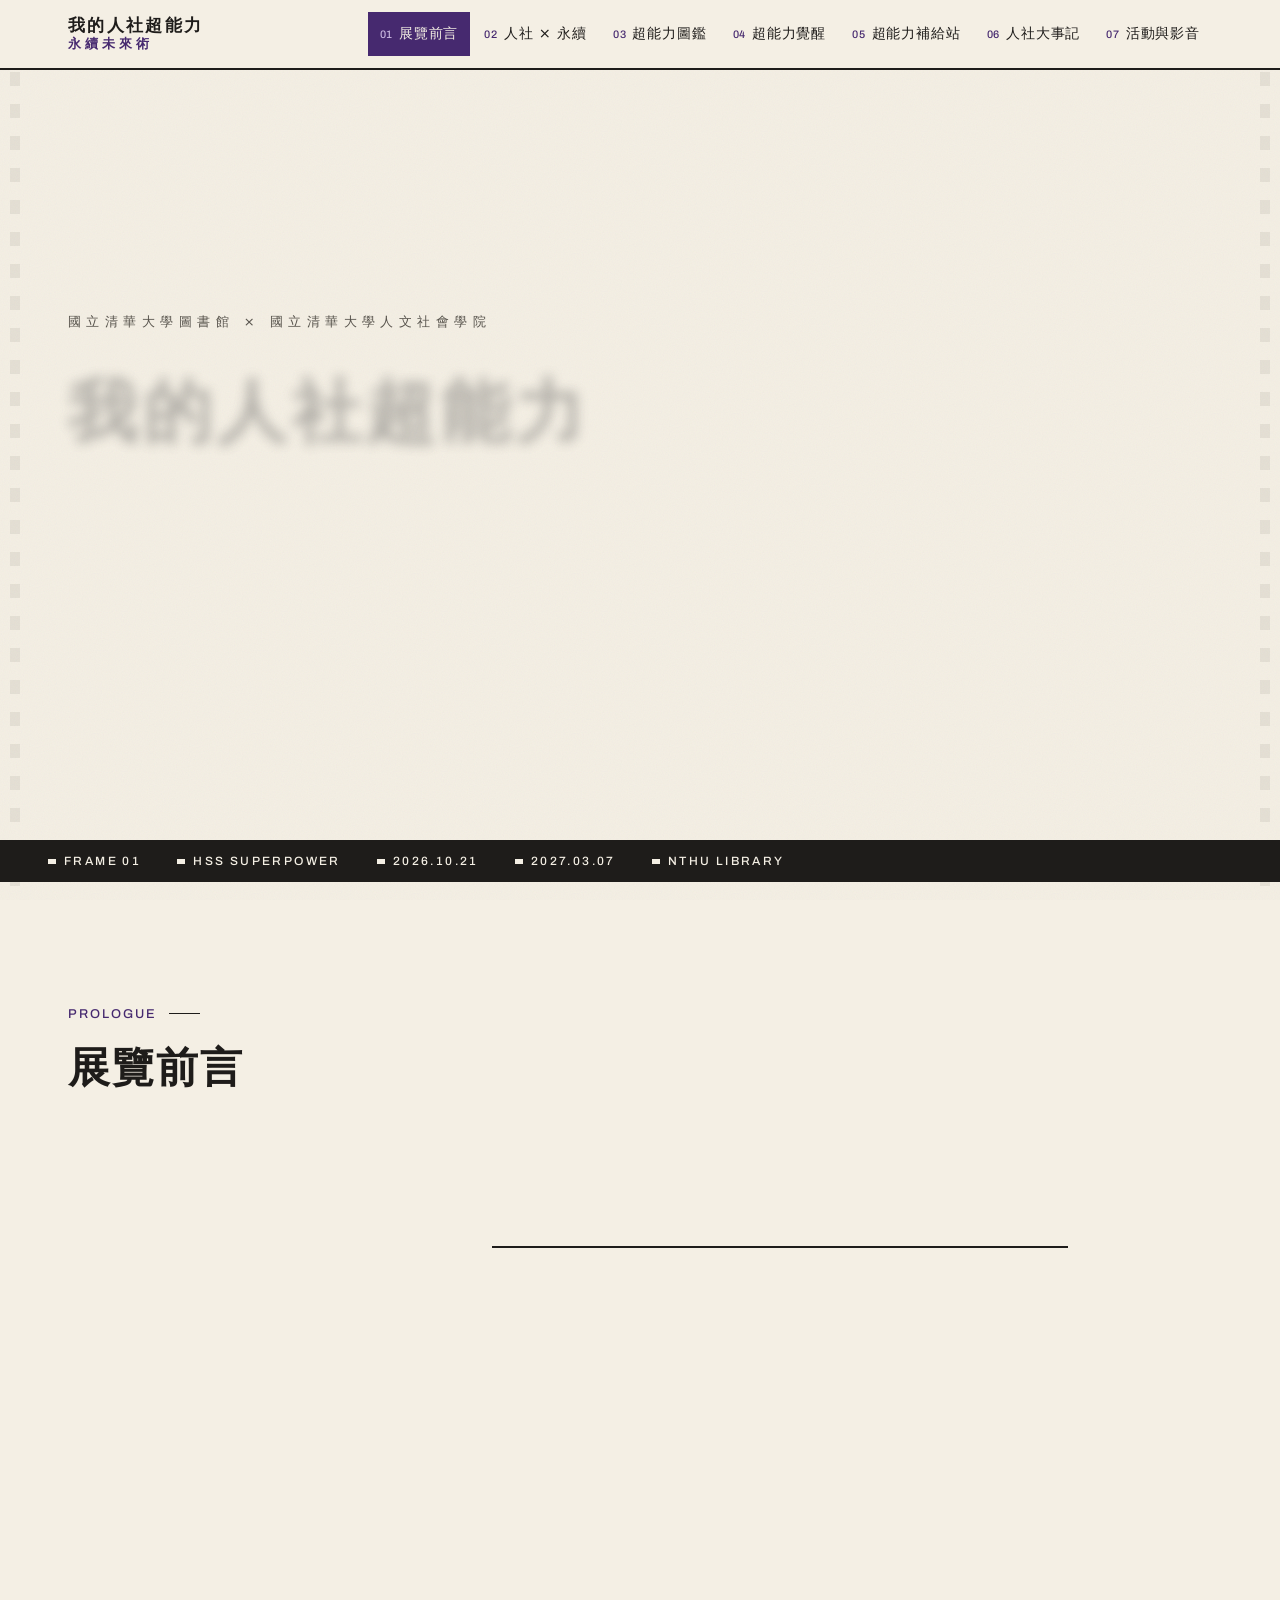
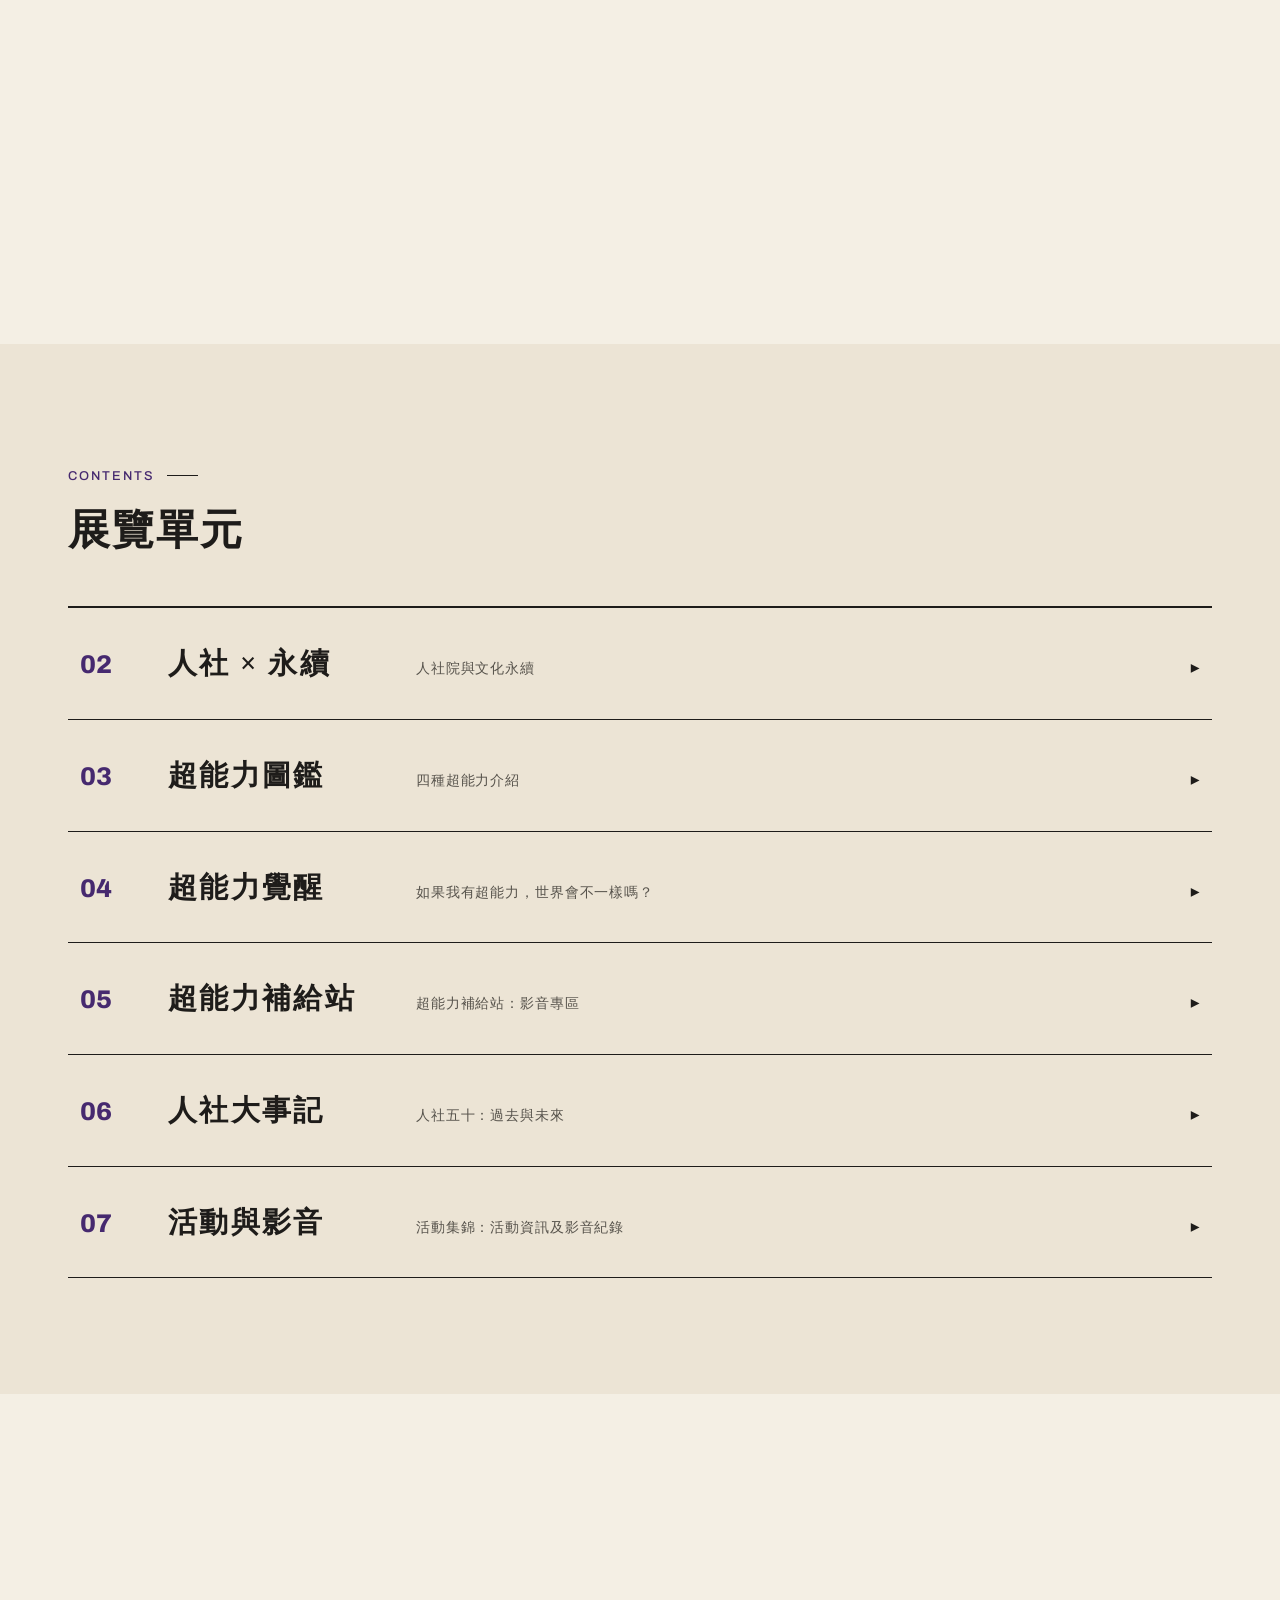
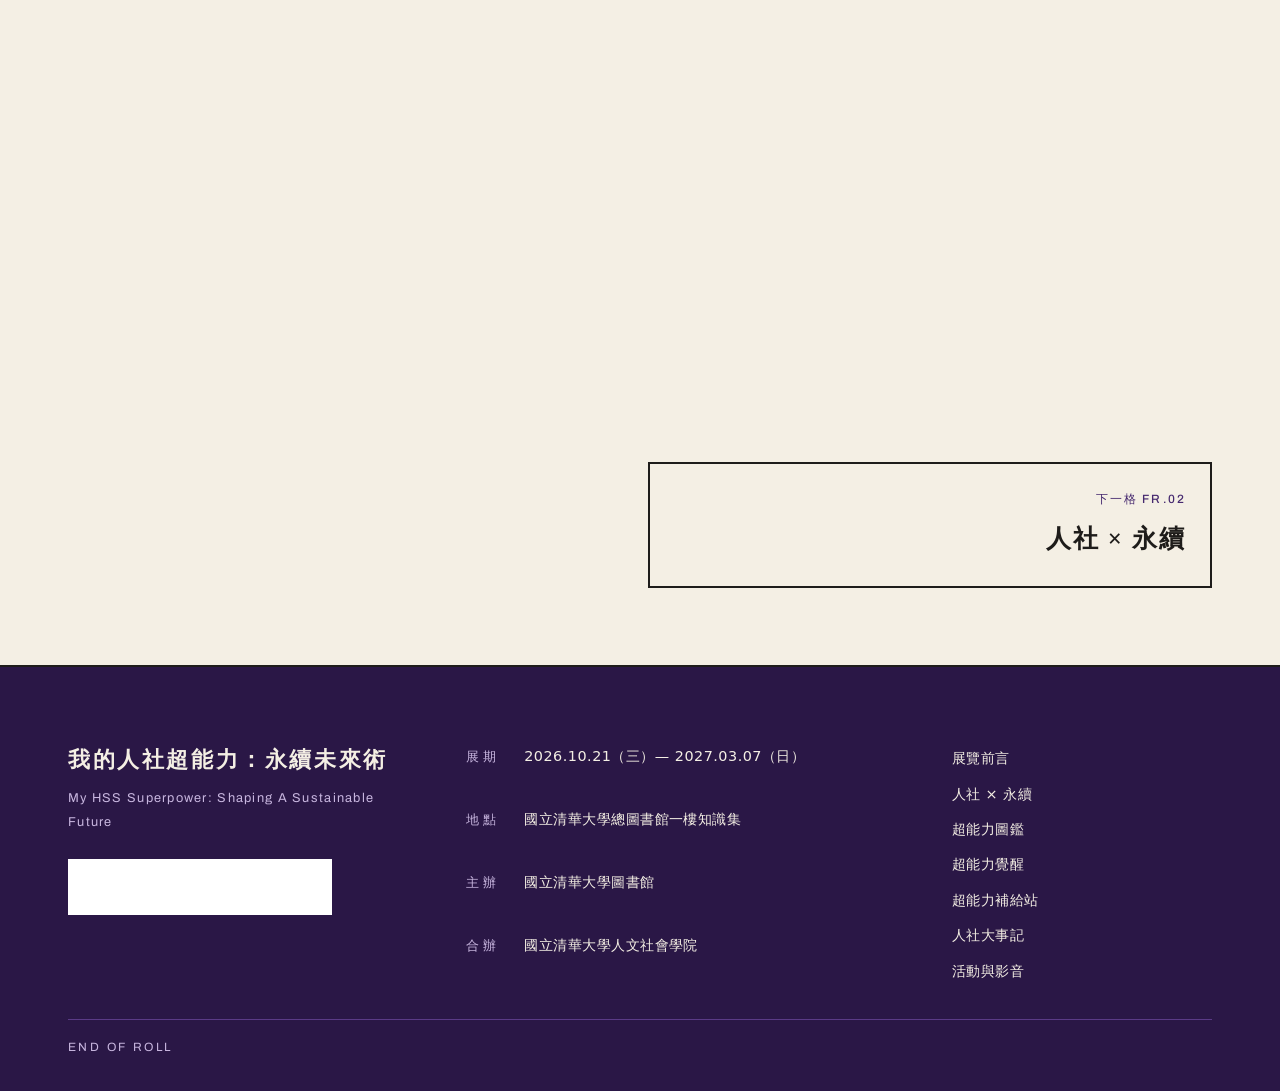
==== index.html @ 458e94dc "preview build" ====
<!DOCTYPE html>
<html lang="zh-Hant">
<head>
<meta charset="UTF-8">
<meta name="viewport" content="width=device-width, initial-scale=1">
<title>我的人社超能力：永續未來術</title>
<meta name="description" content="提到「文化永續」，你腦中浮現的是古蹟修復，或是博物館裡的陳列品？對人文社會學院而言，文化絕非靜態的遺產或被定格的過去，而是一場在理解、反思與行動中持續生成的實踐冒險。這場特展將帶領您看見：人社院如何透過「四大能力」的修煉…">
<meta name="theme-color" content="#f4efe4">
<meta property="og:type" content="website">
<meta property="og:locale" content="zh_TW">
<meta property="og:title" content="我的人社超能力：永續未來術">
<meta property="og:description" content="提到「文化永續」，你腦中浮現的是古蹟修復，或是博物館裡的陳列品？對人文社會學院而言，文化絕非靜態的遺產或被定格的過去，而是一場在理解、反思與行動中持續生成的實踐冒險。這場特展將帶領您看見：人社院如何透過「四大能力」的修煉…">
<meta http-equiv="Content-Security-Policy" content="default-src 'self'; script-src 'self'; style-src 'self' https://fonts.googleapis.com; font-src 'self' https://fonts.gstatic.com; img-src 'self' data:; frame-src https://www.youtube-nocookie.com https://drive.google.com; connect-src 'self'; object-src 'none'; base-uri 'self'; form-action 'none'">
<meta name="referrer" content="strict-origin-when-cross-origin">
<meta name="robots" content="noindex, nofollow">
<link rel="preconnect" href="https://fonts.googleapis.com">
<link rel="preconnect" href="https://fonts.gstatic.com" crossorigin>
<link rel="preload" href="assets/fonts/archivo-latin.woff2" as="font" type="font/woff2" crossorigin>
<script src="assets/js/boot.js"></script>
<link rel="stylesheet" href="https://fonts.googleapis.com/css2?family=Noto+Serif+TC:wght@700;900&display=block">
<link rel="stylesheet" href="assets/css/site.css">
<link rel="icon" href="assets/favicon.svg" type="image/svg+xml">
<script src="assets/js/gsap.min.js" defer></script>
<script src="assets/js/ScrollTrigger.min.js" defer></script>
<script src="assets/js/site.js" defer></script>
</head>
<body class="page-home">
<a class="skip" href="#main">跳到主要內容</a>
<div class="bg-film" aria-hidden="true"><div class="bg-sprocket"></div><div class="bg-grain"></div></div>
<header class="site-header" data-header>
  <div class="nav-inner">
    <a class="brand" href="index.html" aria-label="我的人社超能力：永續未來術 首頁">
      <strong>我的人社超能力</strong><span>永續未來術</span>
    </a>
    <button class="menu-btn" type="button" aria-expanded="false" aria-controls="main-nav" data-menu-btn>
      <span class="menu-btn-label">選單</span><span class="menu-btn-bars" aria-hidden="true"><i></i><i></i><i></i></span>
    </button>
    <nav class="main-nav" id="main-nav" aria-label="主選單" data-menu>
      <ul><li><a href="index.html" aria-current="page"><em>01</em>展覽前言</a></li><li><a href="sustainability.html"><em>02</em>人社 × 永續</a></li><li><a href="superpowers.html"><em>03</em>超能力圖鑑</a></li><li><a href="awakening.html"><em>04</em>超能力覺醒</a></li><li><a href="supply.html"><em>05</em>超能力補給站</a></li><li><a href="timeline.html"><em>06</em>人社大事記</a></li><li><a href="events.html"><em>07</em>活動與影音</a></li></ul>
    </nav>
  </div>
  <div class="read-progress" aria-hidden="true"><span data-progress></span></div>
</header>
<main id="main">
<section class="hero" data-hero>
  <div class="wrap hero-grid">
    <div class="hero-text">
      <p class="hero-kicker">國立清華大學圖書館 × 國立清華大學人文社會學院</p>
      <h1 class="hero-title"><span class="hero-line" data-hero-line>我的人社超能力</span><span class="hero-line accent" data-hero-line>永續未來術</span></h1>
      <p class="hero-en" lang="en">My HSS Superpower: Shaping A Sustainable Future</p>
      <dl class="hero-meta">
        <div><dt>展期</dt><dd class="hero-date">2026.10.21（三）— 2027.03.07（日）</dd></div>
        <div><dt>地點</dt><dd>國立清華大學總圖書館一樓知識集</dd></div>
      </dl>
    </div>
    <ol class="hero-frames" aria-label="四種超能力">
      <li class="hero-frame" data-hero-frame><span class="hf-glyph" aria-hidden="true">眼</span><span class="hf-name">透視眼</span><span class="hf-no" aria-hidden="true">FR.01</span></li><li class="hero-frame" data-hero-frame><span class="hf-glyph" aria-hidden="true">耳</span><span class="hf-name">共鳴耳</span><span class="hf-no" aria-hidden="true">FR.02</span></li><li class="hero-frame" data-hero-frame><span class="hf-glyph" aria-hidden="true">筆</span><span class="hf-name">敘事筆</span><span class="hf-no" aria-hidden="true">FR.03</span></li><li class="hero-frame" data-hero-frame><span class="hf-glyph" aria-hidden="true">手</span><span class="hf-name">改變手</span><span class="hf-no" aria-hidden="true">FR.04</span></li>
    </ol>
  </div>
  <div class="film-edge" aria-hidden="true"><span>FRAME 01</span><span>HSS SUPERPOWER</span><span>2026.10.21</span><span>2027.03.07</span><span>NTHU LIBRARY</span></div>
</section>

<section class="section intro" aria-labelledby="intro-h">
  <div class="wrap intro-grid">
    <div class="intro-side"><p class="kicker">PROLOGUE</p><h2 class="sec-h2" id="intro-h">展覽前言</h2></div>
    <div class="intro-body prose">
      <p class="lead-para" data-reveal>提到「文化永續」，你腦中浮現的是古蹟修復，或是博物館裡的陳列品？對人文社會學院而言，文化絕非靜態的遺產或被定格的過去，而是一場在理解、反思與行動中持續生成的實踐冒險。這場特展將帶領您看見：人社院如何透過「四大能力」的修煉，將倫理意涵與知性創造力，轉化為溫暖而具體的社會價值。</p>
      <ul class="powers"><li class="power" data-reveal><span class="power-glyph" aria-hidden="true">眼</span><h3>透視眼</h3><p>在知性辨析中，發掘那些被忽略、遺忘的文化光影。</p></li><li class="power" data-reveal><span class="power-glyph" aria-hidden="true">耳</span><h3>共鳴耳</h3><p>放下知識傲慢，在差異中建立真誠的倫理連結。</p></li><li class="power" data-reveal><span class="power-glyph" aria-hidden="true">筆</span><h3>敘事筆</h3><p>在共感敘事中，讓文化在文本裡活出真實的生命。</p></li><li class="power" data-reveal><span class="power-glyph" aria-hidden="true">手</span><h3>改變手</h3><p>主動回應議題，成為推動當代社會進步的實踐力量。</p></li></ul>
      <p data-reveal>從大學部的跨界探索到研究所的深耕細作，人社院各個系所交織成一張充滿生命力的網絡，培養出具備知性反思與公共責任的文化工作者，在講究理解與實踐的交會中，為世界注入倫理感與創新能量，也構築一套面對未來世界的價值方案。</p><p data-reveal>我們誠摯邀請你走進展場，見證文化如何在每一天的實踐中，綻放出最動人的永續生機。</p>
    </div>
  </div>
</section>
<section class="section toc section-warm" aria-labelledby="toc-h">
  <div class="wrap">
    <p class="kicker">CONTENTS</p><h2 class="sec-h2" id="toc-h">展覽單元</h2>
    <ol class="toc-list"><li><a href="sustainability.html" class="toc-row"><span class="toc-no">02</span><span class="toc-name">人社 × 永續</span><span class="toc-unit">人社院與文化永續</span><span class="toc-arrow" aria-hidden="true">&#9656;</span></a></li><li><a href="superpowers.html" class="toc-row"><span class="toc-no">03</span><span class="toc-name">超能力圖鑑</span><span class="toc-unit">四種超能力介紹</span><span class="toc-arrow" aria-hidden="true">&#9656;</span></a></li><li><a href="awakening.html" class="toc-row"><span class="toc-no">04</span><span class="toc-name">超能力覺醒</span><span class="toc-unit">如果我有超能力，世界會不一樣嗎？</span><span class="toc-arrow" aria-hidden="true">&#9656;</span></a></li><li><a href="supply.html" class="toc-row"><span class="toc-no">05</span><span class="toc-name">超能力補給站</span><span class="toc-unit">超能力補給站：影音專區</span><span class="toc-arrow" aria-hidden="true">&#9656;</span></a></li><li><a href="timeline.html" class="toc-row"><span class="toc-no">06</span><span class="toc-name">人社大事記</span><span class="toc-unit">人社五十：過去與未來</span><span class="toc-arrow" aria-hidden="true">&#9656;</span></a></li><li><a href="events.html" class="toc-row"><span class="toc-no">07</span><span class="toc-name">活動與影音</span><span class="toc-unit">活動集錦：活動資訊及影音紀錄</span><span class="toc-arrow" aria-hidden="true">&#9656;</span></a></li></ol>
  </div>
</section>
<section class="section visit" aria-labelledby="visit-h">
  <div class="wrap">
    <div class="ticket" data-reveal>
      <div class="ticket-main">
        <p class="ticket-kicker">ADMISSION</p>
        <h2 class="ticket-title" id="visit-h">展覽資訊</h2>
        <table>
          <tr><th scope="row">展期</th><td>2026.10.21（三）— 2027.03.07（日）</td></tr>
          <tr><th scope="row">地點</th><td>國立清華大學總圖書館一樓知識集</td></tr>
          <tr><th scope="row">主辦</th><td>國立清華大學圖書館</td></tr>
          <tr><th scope="row">合辦</th><td>國立清華大學人文社會學院</td></tr>
        </table>
      </div>
      <div class="ticket-stub" aria-hidden="true"><span>永續未來術</span><span class="stub-no">ADMIT ONE</span></div>
    </div>
  </div>
</section>
</main>
<nav class="pager wrap" aria-label="上一頁與下一頁"><a class="pager-next" href="sustainability.html"><small>下一格 FR.02</small>人社 × 永續</a></nav>
<footer class="site-footer">
  <div class="wrap footer-grid">
    <div class="f-brand">
      <p class="f-title">我的人社超能力：永續未來術</p>
      <p class="f-sub" lang="en">My HSS Superpower: Shaping A Sustainable Future</p>
      <p class="f-logo"><img src="assets/nthu-library-logo.svg" width="500" height="85" alt="國立清華大學圖書館" loading="lazy" decoding="async"></p>
    </div>
    <dl class="f-info">
      <dt>展期</dt><dd>2026.10.21（三）— 2027.03.07（日）</dd>
      <dt>地點</dt><dd>國立清華大學總圖書館一樓知識集</dd>
      <dt>主辦</dt><dd>國立清華大學圖書館</dd>
      <dt>合辦</dt><dd>國立清華大學人文社會學院</dd>
    </dl>
    <ul class="f-links"><li><a href="index.html">展覽前言</a></li><li><a href="sustainability.html">人社 × 永續</a></li><li><a href="superpowers.html">超能力圖鑑</a></li><li><a href="awakening.html">超能力覺醒</a></li><li><a href="supply.html">超能力補給站</a></li><li><a href="timeline.html">人社大事記</a></li><li><a href="events.html">活動與影音</a></li></ul>
    <p class="f-end" aria-hidden="true">END OF ROLL</p>
  </div>
</footer>
<button class="to-top" type="button" data-to-top aria-label="回到頁首">TOP</button>
<dialog class="lightbox" data-lightbox-dialog aria-label="照片檢視"><figure><img alt="" data-lb-img><figcaption data-lb-cap></figcaption></figure><button type="button" class="lb-close" data-lb-close aria-label="關閉">CLOSE</button><button type="button" class="lb-prev" data-lb-prev aria-label="上一張">PREV</button><button type="button" class="lb-next" data-lb-next aria-label="下一張">NEXT</button></dialog>
</body>
</html>
---- assets/css/site.css ----
/* ============================================================
   我的人社超能力：永續未來術
   母題：顯影——潛能早已曝光在你身上，展覽把它沖洗出來
   z-index：1000 lightbox／200 跳轉連結／100 導覽列／90 回頂端／1 背景層／0 內容
============================================================ */
/* Archivo（SIL OFL 1.1，見 assets/fonts/OFL.txt）自行託管；optional 避免字型晚到時版面跳動 */
@font-face{font-family:"Archivo";font-style:normal;font-weight:100 900;font-display:optional;src:url("../fonts/archivo-latin.woff2") format("woff2");unicode-range:U+0000-00FF,U+0131,U+0152-0153,U+02BB-02BC,U+02C6,U+02DA,U+02DC,U+0304,U+0308,U+0329,U+2000-206F,U+20AC,U+2122,U+2191,U+2193,U+2212,U+2215,U+FEFF,U+FFFD}
:root{
  --paper:#f4efe4;
  --paper-warm:#ece4d5;
  --paper-white:#faf7f0;
  --ink:#1e1c1a;
  --ink-60:#57534c;
  --ink-30:#a49e94;
  --dev-900:#2a1746;
  --dev-700:#46296f;
  --dev-500:#5a3a86;
  --dev-200:#c8b6df;
  --dev-100:#e9e1f3;
  --fix-red:#b0402a;

  --serif:"Noto Serif TC","Songti TC","PMingLiU",serif;
  --sans:"Noto Sans TC","Microsoft JhengHei","PingFang TC",system-ui,sans-serif;
  --num:"Archivo","Arial Narrow",Arial,sans-serif;

  --fs-h1:clamp(2.4rem,6vw,4.6rem);
  --fs-h2:clamp(1.7rem,3.6vw,2.6rem);
  --fs-h3:clamp(1.2rem,2.2vw,1.55rem);
  --fs-body:clamp(1rem,1.05vw,1.0625rem);
  --fs-small:.8125rem;
  --fs-frame:.75rem;

  --s-1:4px;--s-2:8px;--s-3:12px;--s-4:16px;--s-5:24px;
  --s-6:32px;--s-7:48px;--s-8:64px;--s-9:96px;--s-10:128px;
  --gutter:clamp(20px,4vw,48px);
  --header-h:68px;
  --ease:cubic-bezier(.2,.7,.2,1);
  --ease-io:cubic-bezier(.7,0,.3,1);
}
*,*::before,*::after{box-sizing:border-box;margin:0;padding:0;border-radius:0}
@media (prefers-reduced-motion:no-preference){html{scroll-behavior:smooth}}
html{-webkit-text-size-adjust:100%;scroll-padding-top:calc(var(--header-h) + 16px)}
body{
  background:var(--paper);color:var(--ink);
  font-family:var(--sans);font-size:var(--fs-body);
  line-height:1.9;letter-spacing:.03em;
  overflow-x:hidden;
  text-rendering:optimizeLegibility;
}
h1,h2,h3,h4{font-family:var(--serif);font-weight:700;line-height:1.35;letter-spacing:.05em}
a{color:inherit}
img{display:block;max-width:100%;height:auto}
picture{display:block}
button{font:inherit;color:inherit;cursor:pointer;background:none;border:0}
ul,ol{list-style:none}
:focus-visible{outline:2px solid var(--dev-500);outline-offset:3px}
[hidden]{display:none!important}
::selection{background:var(--dev-200);color:var(--ink)}

.wrap{max-width:1240px;margin-inline:auto;padding-inline:var(--gutter)}
.skip{
  position:absolute;left:var(--s-4);top:-60px;z-index:200;
  background:var(--ink);color:var(--paper);padding:var(--s-2) var(--s-4);text-decoration:none;
}
.skip:focus{top:var(--s-4)}

/* ------------------------------------------------------------
   全站動態背景：底片齒孔＋顆粒
------------------------------------------------------------ */
.bg-film{position:fixed;inset:0;z-index:1;pointer-events:none;overflow:hidden}
.bg-sprocket{
  position:absolute;top:-120px;bottom:-120px;left:0;right:0;
  opacity:.07;
  background:
    repeating-linear-gradient(to bottom,var(--ink) 0 14px,transparent 14px 32px) left 10px top 0/10px 100% no-repeat,
    repeating-linear-gradient(to bottom,var(--ink) 0 14px,transparent 14px 32px) right 10px top 0/10px 100% no-repeat;
}
.bg-grain{
  position:absolute;inset:-50%;
  opacity:.06;mix-blend-mode:multiply;
  background-image:url("data:image/svg+xml,%3Csvg xmlns='http://www.w3.org/2000/svg' width='160' height='160'%3E%3Cfilter id='n'%3E%3CfeTurbulence type='fractalNoise' baseFrequency='0.85' numOctaves='2' stitchTiles='stitch'/%3E%3C/filter%3E%3Crect width='160' height='160' filter='url(%23n)'/%3E%3C/svg%3E");
  animation:grain 1.2s steps(6) infinite;
}
@keyframes grain{
  0%{transform:translate(0,0)}17%{transform:translate(-3%,2%)}33%{transform:translate(2%,-4%)}
  50%{transform:translate(-4%,-1%)}67%{transform:translate(3%,3%)}83%{transform:translate(-1%,4%)}100%{transform:translate(0,0)}
}
.site-header,main,.pager,.site-footer{position:relative;z-index:2}

/* ------------------------------------------------------------
   導覽列
------------------------------------------------------------ */
.site-header{
  position:sticky;top:0;z-index:100;
  background:var(--paper);border-bottom:2px solid var(--ink);
  transition:top .4s var(--ease);
}
.site-header.is-hidden{top:calc(-1 * var(--header-h) - 4px)}
.nav-inner{
  max-width:1240px;margin:0 auto;padding-inline:var(--gutter);
  height:var(--header-h);display:flex;align-items:center;justify-content:space-between;gap:var(--s-5);
}
.brand{display:flex;flex-direction:column;line-height:1.25;text-decoration:none;flex:0 0 auto}
.brand strong{font-family:var(--serif);font-weight:900;font-size:1.05rem;letter-spacing:.14em}
.brand span{font-family:var(--serif);font-weight:700;font-size:.8rem;letter-spacing:.32em;color:var(--dev-700)}
.main-nav ul{display:flex;align-items:center;gap:2px}
.main-nav a{
  position:relative;z-index:0;display:flex;align-items:baseline;gap:6px;
  padding:var(--s-2) var(--s-3);text-decoration:none;font-size:.9rem;letter-spacing:.06em;white-space:nowrap;
}
.main-nav a em{font-style:normal;font-family:var(--num);font-weight:500;font-size:.68rem;color:var(--dev-700);letter-spacing:.06em}
.main-nav a::before{
  content:"";position:absolute;inset:0;z-index:-1;background:var(--dev-200);
  transform:scaleX(0);transform-origin:left;transition:transform .35s var(--ease-io);
}
.main-nav a:hover::before,.main-nav a:focus-visible::before{transform:scaleX(1)}
.main-nav a[aria-current="page"]{color:var(--paper)}
.main-nav a[aria-current="page"]::before{background:var(--dev-700);transform:scaleX(1)}
.main-nav a[aria-current="page"] em{color:var(--dev-200)}
.menu-btn{display:none;align-items:center;gap:var(--s-3);height:44px;padding-inline:var(--s-2);font-size:.85rem;letter-spacing:.2em}
.menu-btn-bars{position:relative;width:24px;height:14px}
.menu-btn-bars i{position:absolute;left:0;right:0;height:2px;background:var(--ink);transition:transform .3s,opacity .3s,top .3s}
.menu-btn-bars i:nth-child(1){top:0}.menu-btn-bars i:nth-child(2){top:6px}.menu-btn-bars i:nth-child(3){top:12px}
.menu-btn[aria-expanded="true"] .menu-btn-bars i:nth-child(1){top:6px;transform:rotate(45deg)}
.menu-btn[aria-expanded="true"] .menu-btn-bars i:nth-child(2){opacity:0}
.menu-btn[aria-expanded="true"] .menu-btn-bars i:nth-child(3){top:6px;transform:rotate(-45deg)}
.read-progress{position:absolute;left:0;right:0;bottom:-2px;height:2px}
.read-progress span{display:block;height:100%;background:var(--dev-500);transform:scaleX(0);transform-origin:left}

/* ------------------------------------------------------------
   通用
------------------------------------------------------------ */
.section{padding-block:clamp(64px,9vw,var(--s-10))}
.section-warm{background:var(--paper-warm)}
.kicker{
  font-family:var(--num);font-weight:500;font-size:.8rem;letter-spacing:.16em;color:var(--dev-700);
  display:inline-flex;align-items:center;gap:var(--s-3);
}
.kicker::after{content:"";width:2.4em;height:1px;background:var(--ink)}
.sec-h2{font-size:var(--fs-h2);margin:var(--s-3) 0 clamp(28px,4vw,48px)}
.prose p{margin-bottom:1.3em;text-align:justify;text-indent:2em}
.prose p:last-child{margin-bottom:0}
.prose,.prose-w{max-width:36em}
.lead-para{font-family:var(--serif);font-weight:700;font-size:clamp(1.08rem,1.6vw,1.25rem);line-height:2;text-indent:0!important}
.btn-solid,.btn-line{
  display:inline-flex;align-items:center;justify-content:center;gap:var(--s-2);
  min-height:48px;padding:var(--s-3) var(--s-6);text-decoration:none;
  border:2px solid var(--dev-700);font-weight:500;letter-spacing:.1em;
  transition:background-color .25s,color .25s;
}
.btn-solid{background:var(--dev-700);color:var(--paper-white)}
.btn-solid:hover,.btn-solid:focus-visible{background:var(--dev-900);border-color:var(--dev-900)}
.btn-line{color:var(--dev-700)}
.btn-line:hover,.btn-line:focus-visible{background:var(--dev-100)}

/* 頁首（內頁） */
.page-head{padding-top:clamp(48px,8vw,104px);padding-bottom:clamp(24px,4vw,48px);position:relative}
.frame-tag{font-family:var(--num);font-weight:500;font-size:var(--fs-frame);letter-spacing:.2em;color:var(--dev-700);display:flex;align-items:center;gap:var(--s-2)}
.frame-tag::before{content:"";width:6px;height:6px;background:var(--dev-700)}
.page-title{font-size:var(--fs-h1);font-weight:900;letter-spacing:.1em;margin-top:var(--s-3);line-height:1.2}
.page-unit{margin-top:var(--s-3);font-family:var(--serif);font-weight:700;color:var(--ink-60);letter-spacing:.12em;padding-bottom:var(--s-5);border-bottom:2px solid var(--ink)}
.subnav{margin-top:var(--s-5)}
.subnav ul{display:flex;flex-wrap:wrap;gap:var(--s-2)}
.subnav a{
  display:inline-flex;align-items:center;gap:var(--s-2);min-height:44px;
  padding:var(--s-2) var(--s-4);border:1px solid var(--ink);text-decoration:none;font-size:.9rem;letter-spacing:.08em;
  transition:background-color .25s;
}
.subnav a span{font-family:var(--serif);font-weight:900;color:var(--dev-700)}
.subnav a:hover,.subnav a:focus-visible{background:var(--dev-100)}

/* ------------------------------------------------------------
   影像：印樣格＋顯影
------------------------------------------------------------ */
.contact-sheet{display:grid;grid-template-columns:repeat(auto-fill,minmax(min(100%,280px),1fr));gap:clamp(24px,3vw,40px);margin-top:clamp(40px,5vw,64px)}
.contact-sheet.is-five{grid-template-columns:repeat(auto-fill,minmax(min(100%,220px),1fr))}
.shot{margin:0}
.shot-frame{
  position:relative;display:block;border:2px solid var(--ink);background:var(--paper-white);
  padding:6px;overflow:hidden;text-decoration:none;
}
.shot-frame::before{
  content:"";position:absolute;inset:12px;z-index:2;pointer-events:none;
  background:
    linear-gradient(var(--dev-700),var(--dev-700)) left top/10px 1px no-repeat,
    linear-gradient(var(--dev-700),var(--dev-700)) left top/1px 10px no-repeat,
    linear-gradient(var(--dev-700),var(--dev-700)) right bottom/10px 1px no-repeat,
    linear-gradient(var(--dev-700),var(--dev-700)) right bottom/1px 10px no-repeat;
}
.shot-frame picture{aspect-ratio:3/2;overflow:hidden;background:var(--dev-100)}
.shot-frame img{width:100%;height:100%;object-fit:cover;transition:transform .7s var(--ease),filter .7s var(--ease)}
.shot-frame:hover img,.shot-frame:focus-visible img{transform:scale(1.04)}
.frame-no{
  position:absolute;right:12px;bottom:12px;z-index:2;
  font-family:var(--num);font-weight:500;font-size:var(--fs-frame);letter-spacing:.14em;
  color:var(--paper-white);background:var(--ink);padding:2px 6px;line-height:1.4;
}
.shot figcaption{margin-top:var(--s-3);font-size:var(--fs-small);line-height:1.75;color:var(--ink-60);letter-spacing:.04em}
.shot figcaption strong{display:block;color:var(--ink);font-weight:700;font-size:.875rem;letter-spacing:.1em;margin-bottom:2px}
.shot figcaption span{display:block}

/* ------------------------------------------------------------
   首頁
------------------------------------------------------------ */
.hero{position:relative;padding-top:clamp(48px,8vw,104px);overflow:hidden}
.hero-grid{display:grid;grid-template-columns:minmax(0,7fr) minmax(0,5fr);gap:clamp(32px,5vw,72px);align-items:end;padding-bottom:clamp(40px,6vw,80px)}
.hero-kicker{font-size:var(--fs-small);letter-spacing:.42em;color:var(--ink-60)}
.hero-title{margin-top:var(--s-5);font-weight:900;font-size:clamp(2.1rem,5.4vw,5rem);line-height:1.18;letter-spacing:.08em}
.hero-line{white-space:nowrap}
.hero-line{display:block}
.hero-line.accent{color:var(--dev-700)}
.hero-en{margin-top:var(--s-4);font-family:var(--num);font-weight:500;font-size:clamp(.85rem,1.3vw,1rem);letter-spacing:.12em;color:var(--ink-60)}
.hero-meta{margin-top:clamp(28px,4vw,48px);display:grid;gap:var(--s-4);border-top:2px solid var(--ink);padding-top:var(--s-5)}
.hero-meta div{display:grid;grid-template-columns:4em 1fr;align-items:baseline}
.hero-meta dt{font-size:var(--fs-small);letter-spacing:.3em;color:var(--ink-60)}
.hero-meta dd{font-weight:500;letter-spacing:.06em}
.hero-date{font-family:var(--num);font-weight:800;font-size:clamp(1.05rem,2vw,1.4rem);color:var(--dev-700)}
.hero-frames{display:grid;grid-template-columns:1fr 1fr;gap:var(--s-4)}
.hero-frame{
  position:relative;aspect-ratio:4/5;border:2px solid var(--ink);background:var(--paper-white);
  display:flex;flex-direction:column;align-items:center;justify-content:center;gap:var(--s-2);
  overflow:hidden;
}
.hero-frame::after{
  content:"";position:absolute;inset:0;background:var(--dev-700);
  transform:scaleY(0);transform-origin:bottom;transition:transform .55s var(--ease-io);z-index:0;
}
.hero-frame:hover::after{transform:scaleY(1)}
.hf-glyph{
  position:relative;z-index:1;font-family:var(--serif);font-weight:900;font-size:clamp(3rem,7vw,5.4rem);line-height:1;
  color:var(--ink);transition:color .45s;
}
.hero-frame:hover .hf-glyph{color:var(--paper-white)}
.hf-name{position:relative;z-index:1;font-family:var(--serif);font-weight:700;letter-spacing:.3em;transition:color .45s}
.hero-frame:hover .hf-name{color:var(--paper-white)}
.hf-no{position:absolute;left:var(--s-2);top:var(--s-2);z-index:1;font-family:var(--num);font-size:var(--fs-frame);letter-spacing:.14em;color:var(--dev-700);transition:color .45s}
.hero-frame:hover .hf-no{color:var(--dev-200)}
.hero-frame:nth-child(2),.hero-frame:nth-child(4){transform:translateY(32px)}
.film-edge{
  border-top:2px solid var(--ink);border-bottom:2px solid var(--ink);background:var(--ink);color:var(--paper);
  display:flex;gap:3em;white-space:nowrap;overflow:hidden;
  padding:var(--s-2) var(--gutter);margin-top:32px;
  font-family:var(--num);font-weight:500;font-size:var(--fs-frame);letter-spacing:.2em;
}
.film-edge span{display:inline-flex;align-items:center;gap:var(--s-2)}
.film-edge span::before{content:"";width:8px;height:5px;background:var(--paper)}

.intro-grid{display:grid;grid-template-columns:minmax(0,4fr) minmax(0,8fr);gap:clamp(24px,5vw,72px)}
.intro-side{position:relative}
.powers{margin:clamp(32px,4vw,48px) 0;border-top:2px solid var(--ink)}
.power{display:grid;grid-template-columns:4rem 6.5em 1fr;align-items:center;gap:var(--s-4);padding:var(--s-4) 0;border-bottom:1px solid var(--ink)}
.power-glyph{font-family:var(--serif);font-weight:900;font-size:2.4rem;line-height:1;color:var(--dev-700)}
.power h3{font-size:1.15rem;letter-spacing:.2em}
.power p{text-indent:0!important;margin:0!important;text-align:left!important}

.toc-list{border-top:2px solid var(--ink)}
.toc-row{
  position:relative;z-index:0;display:grid;grid-template-columns:4em minmax(8em,14em) 1fr auto;align-items:baseline;gap:var(--s-5);
  padding:clamp(18px,2.4vw,28px) var(--s-3);border-bottom:1px solid var(--ink);text-decoration:none;
}
.toc-row::before{content:"";position:absolute;inset:0;z-index:-1;background:var(--dev-200);transform:scaleX(0);transform-origin:left;transition:transform .35s var(--ease-io)}
.toc-row:hover::before,.toc-row:focus-visible::before{transform:scaleX(1)}
.toc-no{font-family:var(--num);font-weight:800;font-size:1.6rem;color:var(--dev-700);line-height:1}
.toc-name{font-family:var(--serif);font-weight:900;font-size:clamp(1.25rem,2.4vw,1.8rem);letter-spacing:.08em}
.toc-unit{color:var(--ink-60);font-size:.9rem;letter-spacing:.06em}
.toc-arrow{font-size:1.1rem;transition:transform .3s}
.toc-row:hover .toc-arrow{transform:translateX(6px)}

.ticket{display:flex;max-width:820px;background:var(--paper-white);border:2px solid var(--ink);box-shadow:6px 6px 0 var(--ink)}
.ticket-main{flex:1 1 auto;min-width:0;padding:var(--s-6) clamp(20px,4vw,40px)}
.ticket-kicker{font-family:var(--num);font-size:var(--fs-frame);letter-spacing:.24em;color:var(--dev-700)}
.ticket-title{font-size:var(--fs-h3);margin:var(--s-2) 0 var(--s-4);padding-bottom:var(--s-4);border-bottom:2px solid var(--ink)}
.ticket table{width:100%;border-collapse:collapse}
.ticket th,.ticket td{text-align:left;vertical-align:top;padding:var(--s-3) 0;border-bottom:1px solid var(--ink)}
.ticket tr:last-child th,.ticket tr:last-child td{border-bottom:0}
.ticket th{width:5em;font-weight:400;font-size:var(--fs-small);letter-spacing:.3em;color:var(--ink-60);padding-top:calc(var(--s-3) + 3px)}
.ticket-stub{
  flex:0 0 auto;display:flex;flex-direction:column;align-items:center;justify-content:space-between;gap:var(--s-4);
  padding:var(--s-5) var(--s-3);background:var(--dev-100);border-left:2px dashed var(--ink);
  writing-mode:vertical-rl;font-family:var(--serif);font-weight:700;letter-spacing:.3em;
}
.stub-no{font-family:var(--num);font-weight:500;font-size:var(--fs-frame);letter-spacing:.16em;color:var(--dev-700)}

/* 輪播（展場照片） */
.carousel{position:relative}
.carousel-track{display:flex;overflow-x:auto;scroll-snap-type:x mandatory;scrollbar-width:none;gap:var(--s-4);padding-inline:var(--gutter)}
.carousel-track::-webkit-scrollbar{display:none}
.slide{flex:0 0 min(86vw,900px);scroll-snap-align:center;border:2px solid var(--ink);background:var(--paper-white);padding:6px}
.slide picture{aspect-ratio:3/2;overflow:hidden}
.slide img{width:100%;height:100%;object-fit:cover}
.slide-cap{font-size:var(--fs-small);color:var(--ink-60);padding:var(--s-2) var(--s-1) 0}
.carousel-ctrl{display:flex;align-items:center;gap:var(--s-3);margin-top:var(--s-4)}
.carousel-ctrl button{min-height:44px;padding:0 var(--s-4);border:1px solid var(--ink);font-family:var(--num);font-size:.75rem;letter-spacing:.16em}
.carousel-ctrl button:hover,.carousel-ctrl button:focus-visible{background:var(--dev-100)}
.carousel-count{font-family:var(--num);font-size:.8rem;letter-spacing:.14em;min-width:5em;text-align:center}

/* ------------------------------------------------------------
   內頁 1：文章
------------------------------------------------------------ */
.essay-grid,.supply-grid{display:grid;grid-template-columns:minmax(0,4fr) minmax(0,8fr);gap:clamp(24px,5vw,72px);align-items:start}
.essay-h{font-size:var(--fs-h2);font-weight:900;letter-spacing:.06em;position:sticky;top:calc(var(--header-h) + 32px)}
.essay-no{display:block;font-family:var(--num);font-weight:800;font-size:clamp(3rem,7vw,5.5rem);line-height:.9;color:transparent;-webkit-text-stroke:1.5px var(--ink);margin-bottom:var(--s-4)}

/* ------------------------------------------------------------
   內頁 2：超能力圖鑑
------------------------------------------------------------ */
.power-grid{display:grid;grid-template-columns:minmax(0,4fr) minmax(0,8fr);gap:clamp(24px,5vw,72px);align-items:start}
.power-big{display:block;font-family:var(--serif);font-weight:900;font-size:clamp(6rem,14vw,11rem);line-height:1;color:var(--dev-700)}
.power-h{font-size:var(--fs-h3);font-weight:900;margin-top:var(--s-4);letter-spacing:.08em}

/* ------------------------------------------------------------
   內頁 3–9：超能力覺醒
------------------------------------------------------------ */
.intro-flow{max-width:38em;margin-inline:auto}
.intro-h{font-size:var(--fs-h3);font-weight:900;margin:clamp(40px,5vw,64px) 0 var(--s-5);padding-left:var(--s-4);border-left:4px solid var(--dev-700)}
.intro-h:first-child{margin-top:0}
.verse{margin:var(--s-6) 0;padding:var(--s-5) clamp(20px,4vw,40px);background:var(--paper-white);border:2px solid var(--ink)}
.verse p{text-indent:0!important;font-family:var(--serif);font-weight:700;font-size:clamp(1.05rem,1.8vw,1.25rem);line-height:1.9;text-align:left!important;margin:0!important}
.intro-bullets{margin:0 0 1.3em;border-top:1px solid var(--ink)}
.intro-bullets li{padding:var(--s-3) 0 var(--s-3) 1.6em;border-bottom:1px solid var(--ink);position:relative}
.intro-bullets li::before{content:"";position:absolute;left:.3em;top:1.25em;width:8px;height:8px;background:var(--dev-700)}

.game{scroll-margin-top:var(--header-h)}
.game-bar{
  position:sticky;top:var(--header-h);z-index:5;background:var(--paper-warm);
  padding-block:var(--s-3);border-bottom:2px solid var(--ink);
  display:flex;align-items:flex-end;justify-content:space-between;gap:var(--s-4);
  transition:top .4s var(--ease);
}
.site-header.is-hidden ~ main .game-bar{top:0}
.tabs{display:flex;gap:2px;overflow-x:auto;scrollbar-width:thin;flex:1 1 auto}
.tabs a{
  position:relative;display:flex;flex-direction:column;gap:2px;min-width:8.5em;
  padding:var(--s-3) var(--s-4) var(--s-3);text-decoration:none;
  border:2px solid var(--ink);border-bottom:0;background:var(--paper-white);
  transition:background-color .25s,color .25s,transform .25s;
}
.tabs a:hover{background:var(--dev-100)}
.tab-no{font-family:var(--serif);font-weight:900;font-size:.8rem;letter-spacing:.2em;color:var(--dev-700)}
.tab-name{font-family:var(--serif);font-weight:700;font-size:.92rem;letter-spacing:.06em;white-space:nowrap}
.tabs a[aria-selected="true"]{background:var(--dev-700);color:var(--paper-white);transform:translateY(-6px)}
.tabs a[aria-selected="true"] .tab-no{color:var(--dev-200)}
.tab-seen{position:absolute;right:8px;top:8px;width:8px;height:8px;border:1px solid currentColor;opacity:.6}
.tabs a.is-seen .tab-seen{background:var(--fix-red);border-color:var(--fix-red);opacity:1}
.game-progress{flex:0 0 auto;font-size:var(--fs-small);letter-spacing:.14em;color:var(--ink-60);padding-bottom:var(--s-2)}
.game-progress b{font-family:var(--num);font-weight:800;font-size:1.1rem;color:var(--dev-700)}

.stage{display:none}
.stage.is-active,.stage:first-child{display:block}
.stages.is-ready .stage:first-child:not(.is-active){display:none}
.stage-inner{background:var(--paper-white);border:2px solid var(--ink);border-top:0;padding:clamp(28px,5vw,64px) clamp(20px,5vw,72px)}
.stage-level{font-family:var(--num);font-weight:500;font-size:var(--fs-frame);letter-spacing:.2em;color:var(--dev-700)}
.stage-title{font-size:var(--fs-h2);font-weight:900;margin:var(--s-3) 0 var(--s-6);max-width:24em}
.stage-scene{margin-bottom:clamp(40px,5vw,64px)}
.choice{border-top:2px solid var(--ink);padding-top:var(--s-6)}
.choice-q{font-size:var(--fs-h3);margin-bottom:var(--s-5)}
.opts{display:grid;gap:var(--s-3)}
.opt{
  position:relative;z-index:0;width:100%;display:grid;grid-template-columns:2.6em 1fr;align-items:start;gap:var(--s-4);
  text-align:left;padding:var(--s-4) var(--s-5);border:2px solid var(--ink);background:var(--paper);
  line-height:1.8;transition:color .25s;
}
.opt::before{content:"";position:absolute;inset:0;z-index:-1;background:var(--dev-100);transform:scaleX(0);transform-origin:left;transition:transform .35s var(--ease-io)}
.opt:hover::before,.opt:focus-visible::before{transform:scaleX(1)}
.opt-mark{
  display:flex;align-items:center;justify-content:center;width:2.2em;height:2.2em;
  border:2px solid var(--ink);border-radius:50%;font-family:var(--serif);font-weight:900;
  transition:background-color .25s,color .25s,border-color .25s;
}
.opt[aria-pressed="true"]{color:var(--paper-white)}
.opt[aria-pressed="true"]::before{background:var(--dev-700);transform:scaleX(1)}
.opt[aria-pressed="true"] .opt-mark{background:var(--fix-red);border-color:var(--fix-red);color:var(--paper-white)}
.resp-box{margin-top:var(--s-5);min-height:6em;position:relative}
.resp{border-left:4px solid var(--dev-700);background:var(--dev-100);padding:var(--s-5) clamp(20px,3vw,32px);display:grid;grid-template-columns:2em 1fr;gap:var(--s-4)}
.resp-tag{font-family:var(--serif);font-weight:900;font-size:1.4rem;color:var(--dev-700);line-height:1.4}
.resp p:last-child{line-height:2}
.resp-hint{font-size:var(--fs-small);color:var(--ink-60);letter-spacing:.1em;padding:var(--s-4) 0}
.voices-wrap{margin-top:clamp(48px,6vw,80px)}
.voices-h,.think-h{font-size:var(--fs-h3);font-weight:900;display:flex;align-items:center;gap:var(--s-4);margin-bottom:var(--s-5)}
.voices-h::after,.think-h::after{content:"";flex:1 1 auto;height:2px;background:var(--ink)}
.voices{display:grid;grid-template-columns:repeat(auto-fill,minmax(min(100%,300px),1fr));gap:var(--s-4)}
.voice{border:1px solid var(--ink);padding:var(--s-5);background:var(--paper)}
.voice h4{font-size:.95rem;letter-spacing:.12em;color:var(--dev-700);padding-bottom:var(--s-3);margin-bottom:var(--s-3);border-bottom:1px solid var(--ink)}
.voice p{font-size:.95rem;line-height:1.85;margin-bottom:.4em}
.voice .voice-lead{font-family:var(--serif);font-weight:700;font-size:1.05rem;line-height:1.7;margin-bottom:.7em}
.think{margin-top:clamp(48px,6vw,80px)}
.think-list{counter-reset:t}
.think-list li{counter-increment:t;position:relative;padding:var(--s-4) 0 var(--s-4) 3.2em;border-bottom:1px solid var(--ink)}
.think-list li::before{content:"Q" counter(t);position:absolute;left:0;top:var(--s-4);font-family:var(--num);font-weight:800;color:var(--dev-700);letter-spacing:.06em}
.stage-actions{margin-top:clamp(40px,5vw,64px);display:flex;flex-wrap:wrap;align-items:flex-start;gap:var(--s-4)}
.others{position:relative}
.others summary{
  list-style:none;display:inline-flex;align-items:center;gap:var(--s-3);min-height:48px;padding:var(--s-3) var(--s-6);
  border:2px solid var(--dev-700);color:var(--dev-700);font-weight:500;letter-spacing:.1em;cursor:pointer;
}
.others summary::-webkit-details-marker{display:none}
.others summary::after{content:"";width:0;height:0;border-left:5px solid transparent;border-right:5px solid transparent;border-top:6px solid currentColor;transition:transform .25s}
.others[open] summary::after{transform:rotate(180deg)}
.others summary:hover,.others summary:focus-visible{background:var(--dev-100)}
.others ul{margin-top:var(--s-2);border:2px solid var(--ink);background:var(--paper-white)}
.others li + li{border-top:1px solid var(--ink)}
.others a{display:block;padding:var(--s-3) var(--s-4);text-decoration:none;font-family:var(--serif);font-weight:700;letter-spacing:.06em}
.others a:hover,.others a:focus-visible{background:var(--dev-100)}

/* ------------------------------------------------------------
   內頁 10：超能力補給站
------------------------------------------------------------ */
.supply-grid + .wrap{margin-block:clamp(40px,6vw,72px)}
.needs{display:grid;grid-template-columns:repeat(2,minmax(0,1fr));border-top:2px solid var(--ink);border-left:2px solid var(--ink)}
.need{border-right:2px solid var(--ink);border-bottom:2px solid var(--ink);padding:clamp(24px,3vw,40px);background:var(--paper-white);position:relative;overflow:hidden}
.need-glyph{position:absolute;right:-.06em;bottom:-.2em;font-family:var(--serif);font-weight:900;font-size:8rem;line-height:1;color:var(--dev-100);pointer-events:none}
.need h3{font-size:var(--fs-h3);font-weight:900;margin-bottom:var(--s-4);position:relative}
.need p{position:relative;line-height:2;text-align:justify}
.vgrid{display:grid;grid-template-columns:repeat(auto-fill,minmax(min(100%,300px),1fr));gap:var(--s-4)}
.vcard,.vgroup{border:2px solid var(--ink);background:var(--paper-white);display:flex;flex-direction:column}
.vgroup{grid-column:1/-1}
.v-play,.vcard.is-link a,.vgroup summary{
  position:relative;z-index:0;display:grid;grid-template-columns:auto 1fr;grid-template-areas:"no title" "no dur" "act act";
  column-gap:var(--s-4);row-gap:var(--s-1);align-items:start;text-align:left;width:100%;
  padding:var(--s-5);text-decoration:none;flex:1 1 auto;cursor:pointer;list-style:none;
}
.vgroup summary::-webkit-details-marker{display:none}
.v-play::before,.vcard.is-link a::before,.vgroup summary::before{content:"";position:absolute;inset:0;z-index:-1;background:var(--dev-100);transform:scaleX(0);transform-origin:left;transition:transform .35s var(--ease-io)}
.v-play:hover::before,.v-play:focus-visible::before,.vcard.is-link a:hover::before,.vcard.is-link a:focus-visible::before,.vgroup summary:hover::before,.vgroup summary:focus-visible::before{transform:scaleX(1)}
.v-no{grid-area:no;font-family:var(--num);font-weight:800;font-size:1.5rem;color:var(--dev-700);line-height:1.1}
.v-title{grid-area:title;font-family:var(--serif);font-weight:700;line-height:1.6;letter-spacing:.04em}
.v-dur{grid-area:dur;font-family:var(--num);font-size:.8rem;color:var(--ink-60);letter-spacing:.08em}
.v-act{grid-area:act;margin-top:var(--s-3);font-size:var(--fs-small);letter-spacing:.14em;color:var(--dev-700);display:flex;align-items:center;gap:var(--s-2)}
.v-act::before{content:"";width:0;height:0;border-top:5px solid transparent;border-bottom:5px solid transparent;border-left:8px solid currentColor}
.vcard.is-link .v-act::before{border:0;width:10px;height:10px;border-top:2px solid currentColor;border-right:2px solid currentColor;transform:rotate(45deg) translate(-2px,2px)}
.vgroup[open] summary .v-act::before,.vgroup details[open] summary .v-act::before{transform:rotate(90deg)}
.v-ext{font-size:.75rem;letter-spacing:.1em;color:var(--ink-60);padding:var(--s-2) var(--s-5);border-top:1px solid var(--ink);text-decoration:underline;text-underline-offset:3px}
.v-ext:hover{color:var(--dev-700)}
.vlist{display:grid;grid-template-columns:repeat(auto-fill,minmax(min(100%,280px),1fr));gap:var(--s-3);padding:0 var(--s-5) var(--s-5)}
.vlist .vcard{border-width:1px}
.v-frame{position:relative;aspect-ratio:16/9;background:var(--ink)}
.v-frame iframe{position:absolute;inset:0;width:100%;height:100%;border:0}
.field-cap{line-height:2;text-align:justify}

/* ------------------------------------------------------------
   內頁 11：人社大事記
------------------------------------------------------------ */
.timeline{padding-top:clamp(32px,4vw,48px)}
.timeline-wrap{position:relative;padding-left:clamp(28px,6vw,96px)}
.timeline-rail{position:absolute;left:calc(var(--gutter) + 6px);top:0;bottom:0;width:2px;background:var(--ink-30)}
.timeline-rail span{position:absolute;inset:0;background:var(--dev-700);transform-origin:top;transform:scaleY(1)}
.decade{position:relative;padding-bottom:clamp(64px,8vw,112px)}
.decade::before{content:"";position:absolute;left:calc(-1 * clamp(28px,6vw,96px) - 3px + 6px);top:.7em;width:14px;height:14px;background:var(--paper);border:3px solid var(--dev-700)}
.decade-head{position:relative;margin-bottom:var(--s-6)}
.decade-label{font-family:var(--num);font-weight:800;font-size:clamp(4.5rem,12vw,9rem);line-height:.85;color:transparent;-webkit-text-stroke:1.5px var(--ink);opacity:.35;user-select:none}
.decade-head h2{font-size:var(--fs-h2);font-weight:900;margin-top:var(--s-3);position:relative}
.decade-head h2 span{display:block;font-family:var(--num);font-weight:800;font-size:1rem;letter-spacing:.14em;color:var(--dev-700);margin-bottom:var(--s-1)}
.events{border-top:2px solid var(--ink);margin-bottom:var(--s-6);max-width:52em}
.ev{display:grid;grid-template-columns:5.5em 1fr;gap:var(--s-4);padding:var(--s-3) 0;border-bottom:1px solid var(--ink)}
.ev-year{font-family:var(--num);font-weight:800;font-size:1.15rem;color:var(--dev-700);line-height:1.6}
.ev ul li{position:relative;padding-left:1em}
.ev ul li::before{content:"";position:absolute;left:0;top:.85em;width:5px;height:5px;background:var(--ink)}
.decade-text{max-width:40em}

/* ------------------------------------------------------------
   內頁 12：活動與影音
------------------------------------------------------------ */
.lectures{display:grid;grid-template-columns:repeat(auto-fill,minmax(min(100%,420px),1fr));gap:var(--s-5)}
.lecture{border:2px solid var(--ink);background:var(--paper-white)}
.lecture-body{padding:var(--s-5)}
.ev-kicker{font-family:var(--num);font-size:var(--fs-frame);letter-spacing:.2em;color:var(--dev-700)}
.lecture h3{font-size:var(--fs-h3);margin:var(--s-2) 0 var(--s-3)}
.lecture table{width:100%;border-collapse:collapse;margin-bottom:var(--s-4)}
.lecture th,.lecture td{text-align:left;padding:var(--s-2) 0;border-bottom:1px solid var(--ink);vertical-align:top}
.lecture th{width:6em;font-weight:400;font-size:var(--fs-small);letter-spacing:.2em;color:var(--ink-60)}
.lecture.is-full{grid-column:1/-1;display:grid;grid-template-columns:minmax(0,7fr) minmax(0,5fr)}
.lec-series{display:flex;flex-wrap:wrap;gap:var(--s-1) var(--s-3);margin-top:var(--s-2);font-size:var(--fs-small);letter-spacing:.12em;color:var(--ink-60)}
.lec-series span + span{padding-left:var(--s-3);border-left:1px solid var(--ink-60)}
.lec-speakers{padding:var(--s-5);border-left:2px solid var(--ink);background:var(--dev-100)}
.lec-h{font-family:var(--serif);font-size:1.05rem;font-weight:700;letter-spacing:.16em;margin-bottom:var(--s-3)}
.lec-speakers ul{display:grid;gap:var(--s-5)}
.speaker{display:grid;grid-template-columns:96px minmax(0,1fr);gap:var(--s-4);align-items:start;font-size:.92rem;line-height:1.8}
.sp-photo{display:block;aspect-ratio:1/1;overflow:hidden;border:2px solid var(--ink)}
.sp-photo img{width:100%;height:100%;object-fit:cover}
.sp-name{font-family:var(--serif);font-weight:700;font-size:1.05rem;letter-spacing:.12em;margin-bottom:var(--s-1)}
.speaker p + p:not(.sp-name){margin-top:var(--s-2)}
.lec-more{grid-column:1/-1;border-top:2px solid var(--ink)}
.lec-more summary{display:flex;align-items:center;justify-content:space-between;gap:var(--s-3);min-height:52px;padding:var(--s-3) var(--s-5);cursor:pointer;list-style:none;font-family:var(--serif);font-weight:700;letter-spacing:.12em}
.lec-more summary::-webkit-details-marker{display:none}
.lec-more summary::after{content:"";flex:0 0 auto;width:0;height:0;border-left:5px solid transparent;border-right:5px solid transparent;border-top:6px solid currentColor;transition:transform .25s}
.lec-more[open] summary::after{transform:rotate(180deg)}
.lec-more summary:hover,.lec-more summary:focus-visible{background:var(--dev-100)}
.lec-more-body{padding:var(--s-3) var(--s-5) var(--s-6);display:grid;gap:var(--s-3)}
.lec-more-body .lec-h{margin:var(--s-4) 0 0}
.lec-flow{display:grid;gap:var(--s-3);counter-reset:flow}
.lec-flow li{position:relative;padding-left:2.4em;line-height:1.9;counter-increment:flow}
.lec-flow li::before{content:counter(flow,decimal-leading-zero);position:absolute;left:0;top:.15em;font-family:var(--num);font-size:var(--fs-frame);letter-spacing:.1em;color:var(--dev-700)}
.lec-qa,.lec-notes{display:grid;gap:var(--s-2)}
.lec-qa dt,.lec-notes dt{font-weight:700;line-height:1.8}
.lec-qa dd{margin:0 0 var(--s-3);padding-left:var(--s-4);border-left:2px solid var(--dev-200);line-height:1.9;color:var(--ink-80,var(--ink))}
.lec-notes{grid-template-columns:auto minmax(0,1fr);gap:var(--s-2) var(--s-4)}
.lec-notes dd{margin:0;line-height:1.9}
.lec-notes small{display:block;font-size:.85rem;color:var(--ink-60)}
.lec-table{overflow-x:auto}
.lecture .lec-sched{min-width:520px;margin:0}
.lecture .lec-sched th{width:auto;letter-spacing:.12em;border-bottom:2px solid var(--ink)}
.lec-sched td{padding-right:var(--s-3);line-height:1.8}
.lec-sched .t-time{white-space:nowrap;font-family:var(--num);font-size:.9rem}
.ev-photo picture{aspect-ratio:3/2;overflow:hidden}
.ev-photo img{width:100%;height:100%;object-fit:cover}
.ev-acts{display:flex;flex-wrap:wrap;gap:var(--s-3);align-items:flex-end;margin-top:var(--s-5)}
.ev-acts:empty{display:none}
.game-card{display:grid;grid-template-columns:minmax(0,1fr);gap:clamp(24px,4vw,56px);align-items:center}
.game-card:has(.ev-photo){grid-template-columns:minmax(0,5fr) minmax(0,7fr)}
.ev-label{margin-top:var(--s-4);font-size:var(--fs-small);letter-spacing:.2em;color:var(--ink-60)}
.game-title{font-size:var(--fs-h2);font-weight:900;margin:var(--s-2) 0 var(--s-5);max-width:20em}
.qr{width:160px}
.qr figcaption{font-size:.75rem;color:var(--ink-60);margin-top:var(--s-2);text-align:center}

/* ------------------------------------------------------------
   頁尾
------------------------------------------------------------ */
.pager{display:grid;grid-template-columns:1fr 1fr;gap:var(--s-4);padding-block:clamp(32px,4vw,56px) clamp(48px,6vw,80px)}
.pager a{
  position:relative;z-index:0;display:flex;flex-direction:column;gap:var(--s-1);padding:var(--s-5);
  border:2px solid var(--ink);text-decoration:none;font-family:var(--serif);font-weight:900;font-size:var(--fs-h3);letter-spacing:.08em;
}
.pager a::before{content:"";position:absolute;inset:0;z-index:-1;background:var(--dev-200);transform:scaleX(0);transform-origin:left;transition:transform .35s var(--ease-io)}
.pager a:hover::before,.pager a:focus-visible::before{transform:scaleX(1)}
.pager small{font-family:var(--num);font-weight:500;font-size:var(--fs-frame);letter-spacing:.18em;color:var(--dev-700)}
.pager-next{grid-column:2;text-align:right;align-items:flex-end}
.site-footer{border-top:2px solid var(--ink);background:var(--dev-900);color:var(--paper);padding-block:clamp(48px,6vw,80px) var(--s-6)}
.footer-grid{display:grid;grid-template-columns:minmax(0,4fr) minmax(0,5fr) minmax(0,3fr);gap:var(--s-6) clamp(24px,4vw,56px)}
.f-title{font-family:var(--serif);font-weight:900;font-size:1.35rem;letter-spacing:.12em;line-height:1.6}
.f-sub{margin-top:var(--s-2);font-family:var(--num);font-size:.8rem;letter-spacing:.1em;color:var(--dev-200)}
.f-logo{margin-top:var(--s-5);display:inline-block;padding:var(--s-2) var(--s-3);background:#fff}
.f-logo img{display:block;width:240px;max-width:100%;height:auto}
.f-info{display:grid;grid-template-columns:auto 1fr;gap:var(--s-2) var(--s-5);font-size:.9rem}
.f-info dt{font-size:var(--fs-small);letter-spacing:.3em;color:var(--dev-200);padding-top:2px}
.f-links{display:grid;gap:var(--s-1);font-size:.9rem}
.f-links a{text-decoration:none;display:inline-block;padding-block:2px;background:linear-gradient(var(--dev-200),var(--dev-200)) no-repeat left bottom/0 1px;transition:background-size .3s}
.f-links a:hover,.f-links a:focus-visible{background-size:100% 1px}
.f-end{grid-column:1/-1;border-top:1px solid var(--dev-500);padding-top:var(--s-4);font-family:var(--num);font-size:var(--fs-frame);letter-spacing:.2em;color:var(--dev-200)}
.to-top{
  position:fixed;right:var(--s-5);bottom:var(--s-5);z-index:90;width:52px;height:52px;
  background:var(--ink);color:var(--paper);font-family:var(--num);font-size:.72rem;letter-spacing:.14em;
  opacity:0;visibility:hidden;transform:translateY(12px);transition:opacity .3s,transform .3s,visibility .3s;
}
.to-top.is-on{opacity:1;visibility:visible;transform:none}
.to-top:hover,.to-top:focus-visible{background:var(--dev-700)}

/* 燈箱 */
.lightbox{
  border:0;padding:0;margin:auto;max-width:100vw;max-height:100vh;width:100vw;height:100vh;
  background:rgba(30,28,26,.94);color:var(--paper);
}
.lightbox::backdrop{background:rgba(30,28,26,.6)}
.lightbox[open]{display:flex;align-items:center;justify-content:center}
.lightbox figure{max-width:min(92vw,1400px);display:flex;flex-direction:column;align-items:center;gap:var(--s-3)}
.lightbox img{max-height:80vh;width:auto;max-width:100%;border:6px solid var(--paper-white)}
.lightbox figcaption{font-size:.9rem;line-height:1.8;max-width:48em;text-align:center}
.lightbox button{position:absolute;min-width:56px;min-height:44px;padding:0 var(--s-4);color:var(--paper);border:1px solid var(--paper);font-family:var(--num);font-size:.75rem;letter-spacing:.16em}
.lightbox button:hover,.lightbox button:focus-visible{background:var(--dev-700)}
.lb-close{top:var(--s-4);right:var(--s-4)}
.lb-prev{left:var(--s-4);top:50%;transform:translateY(-50%)}
.lb-next{right:var(--s-4);top:50%;transform:translateY(-50%)}

/* ------------------------------------------------------------
   RWD：1080／1024／720／640
------------------------------------------------------------ */
@media (max-width:1080px){
  .menu-btn{display:inline-flex}
  .main-nav{
    position:fixed;top:var(--header-h);left:0;right:0;bottom:0;
    background:var(--paper);border-top:2px solid var(--ink);
    transform:translateX(100%);visibility:hidden;transition:transform .4s var(--ease),visibility .4s;
    overflow-y:auto;padding:var(--s-5) var(--gutter) var(--s-8);
  }
  .main-nav.is-open{transform:none;visibility:visible;transition:transform .4s var(--ease),visibility 0s}
  .main-nav ul{flex-direction:column;align-items:stretch;gap:0}
  .main-nav li{border-bottom:1px solid var(--ink)}
  .main-nav a{padding:var(--s-4) var(--s-3);font-family:var(--serif);font-weight:700;font-size:1.25rem}
  .main-nav a em{font-size:.8rem;min-width:2.4em}
}
@media (max-width:1024px){
  .hero-grid{grid-template-columns:1fr}
  .hero-frames{grid-template-columns:repeat(4,1fr);gap:var(--s-3)}
  .hero-frame:nth-child(2),.hero-frame:nth-child(4){transform:none}
  .hero-frame{aspect-ratio:3/4}
  .film-edge{margin-top:0}
  .intro-grid,.essay-grid,.supply-grid,.power-grid{grid-template-columns:1fr}
  .essay-h{position:static}
  .footer-grid{grid-template-columns:1fr 1fr}
  .f-brand{grid-column:1/-1}
  .lecture.is-full{grid-template-columns:1fr}
  .lec-speakers{border-left:0;border-top:2px solid var(--ink)}
}
@media (max-width:720px){
  .toc-row{grid-template-columns:3em 1fr auto;row-gap:var(--s-1);column-gap:var(--s-3)}
  .toc-no{grid-column:1;grid-row:1}
  .toc-name{grid-column:2;grid-row:1}
  .toc-unit{grid-column:2;grid-row:2}
  .toc-arrow{grid-column:3;grid-row:1/3;align-self:center}
  .needs{grid-template-columns:1fr}
  .power{grid-template-columns:3rem 1fr;row-gap:var(--s-1)}
  .power p{grid-column:2}
  .game-bar{flex-direction:column;align-items:stretch;gap:var(--s-1)}
  .game-progress{padding-bottom:0;order:-1}
  .tabs a{min-width:7.5em;padding:var(--s-2) var(--s-3)}
  .opt{padding:var(--s-3) var(--s-4);gap:var(--s-3)}
  .resp{grid-template-columns:1fr;gap:var(--s-1)}
  .ticket{flex-direction:column}
  .ticket-stub{writing-mode:horizontal-tb;flex-direction:row;border-left:0;border-top:2px dashed var(--ink);padding:var(--s-3) var(--s-5)}
  .pager{grid-template-columns:1fr}
  .pager-next{grid-column:1}
  .footer-grid{grid-template-columns:1fr}
  .game-card:has(.ev-photo){grid-template-columns:1fr}
  .lecture-body,.lec-speakers{padding:var(--s-4)}
  .lec-more summary{padding-inline:var(--s-4)}
  .lec-more-body{padding-inline:var(--s-4)}
  .speaker{grid-template-columns:72px minmax(0,1fr);gap:var(--s-3)}
  .lec-notes{grid-template-columns:1fr;gap:0 0}
  .lec-series{flex-direction:column;gap:0}
  .lec-series span + span{padding-left:0;border-left:0}
  .lecture .lec-sched{min-width:0}
  .lec-sched thead{position:absolute;width:1px;height:1px;overflow:hidden;clip:rect(0 0 0 0);white-space:nowrap}
  .lec-sched tr{display:grid;grid-template-columns:1fr;padding:var(--s-3) 0;border-bottom:1px solid var(--ink)}
  .lecture .lec-sched td{display:block;border:0;padding:0}
  .lec-sched td:last-child{color:var(--ink-60);font-size:var(--fs-small)}
  .lec-notes dd{margin-bottom:var(--s-3)}
  .lb-prev,.lb-next{top:auto;bottom:var(--s-4);transform:none}
}
@media (max-width:640px){
  :root{--header-h:60px}
  .hero-frames{grid-template-columns:repeat(2,1fr)}
  .hero-frame{aspect-ratio:1/1}
  .hero-meta div{grid-template-columns:3.4em 1fr}
  .film-edge{gap:1.6em}
  .prose p{text-align:left}
  .ev{grid-template-columns:4.2em 1fr;gap:var(--s-3)}
  .timeline-wrap{padding-left:36px}
  .decade::before{left:-33px}
  .bg-sprocket{opacity:.05}
  .stage-inner{padding-inline:var(--s-4)}
  .to-top{right:var(--s-4);bottom:var(--s-4);width:46px;height:46px}
}

/* ------------------------------------------------------------
   JavaScript 停用或載入失敗（html 無 .js）：六道關卡與所有選項回應全部展開，選單直接列出
------------------------------------------------------------ */
html:not(.js) .stage{display:block}
html:not(.js) .stage + .stage{margin-top:var(--s-6)}
html:not(.js) .resp[hidden]{display:grid!important;margin-bottom:var(--s-3)}
html:not(.js) .resp-hint,html:not(.js) .game-progress,html:not(.js) .to-top,html:not(.js) .menu-btn{display:none}
html:not(.js) .opt{cursor:default}
@media (max-width:1080px){
  html:not(.js) .main-nav{position:static;transform:none;visibility:visible;border-top:0;padding:0}
  html:not(.js) .nav-inner{height:auto;flex-wrap:wrap;padding-block:var(--s-3)}
  html:not(.js) .main-nav ul{flex-direction:row;flex-wrap:wrap}
  html:not(.js) .main-nav li{border-bottom:0}
  html:not(.js) .main-nav a{font-size:.95rem;padding:var(--s-2)}
}

/* 標題字型逾時未下載完成：固定用系統襯線字，不再等字型晚到替換（由 boot.js 加上 .fonts-late） */
html.fonts-late{--serif:"Songti TC","PMingLiU",serif}

@media (prefers-reduced-motion:reduce){
  *,*::before,*::after{animation:none!important;transition:none!important;scroll-behavior:auto!important}
  .bg-grain{animation:none}
}
@media print{
  .bg-film,.site-header,.to-top,.pager,.lightbox{display:none!important}
  .stage{display:block!important}
  .resp[hidden]{display:grid!important}
  body{background:#fff}
}
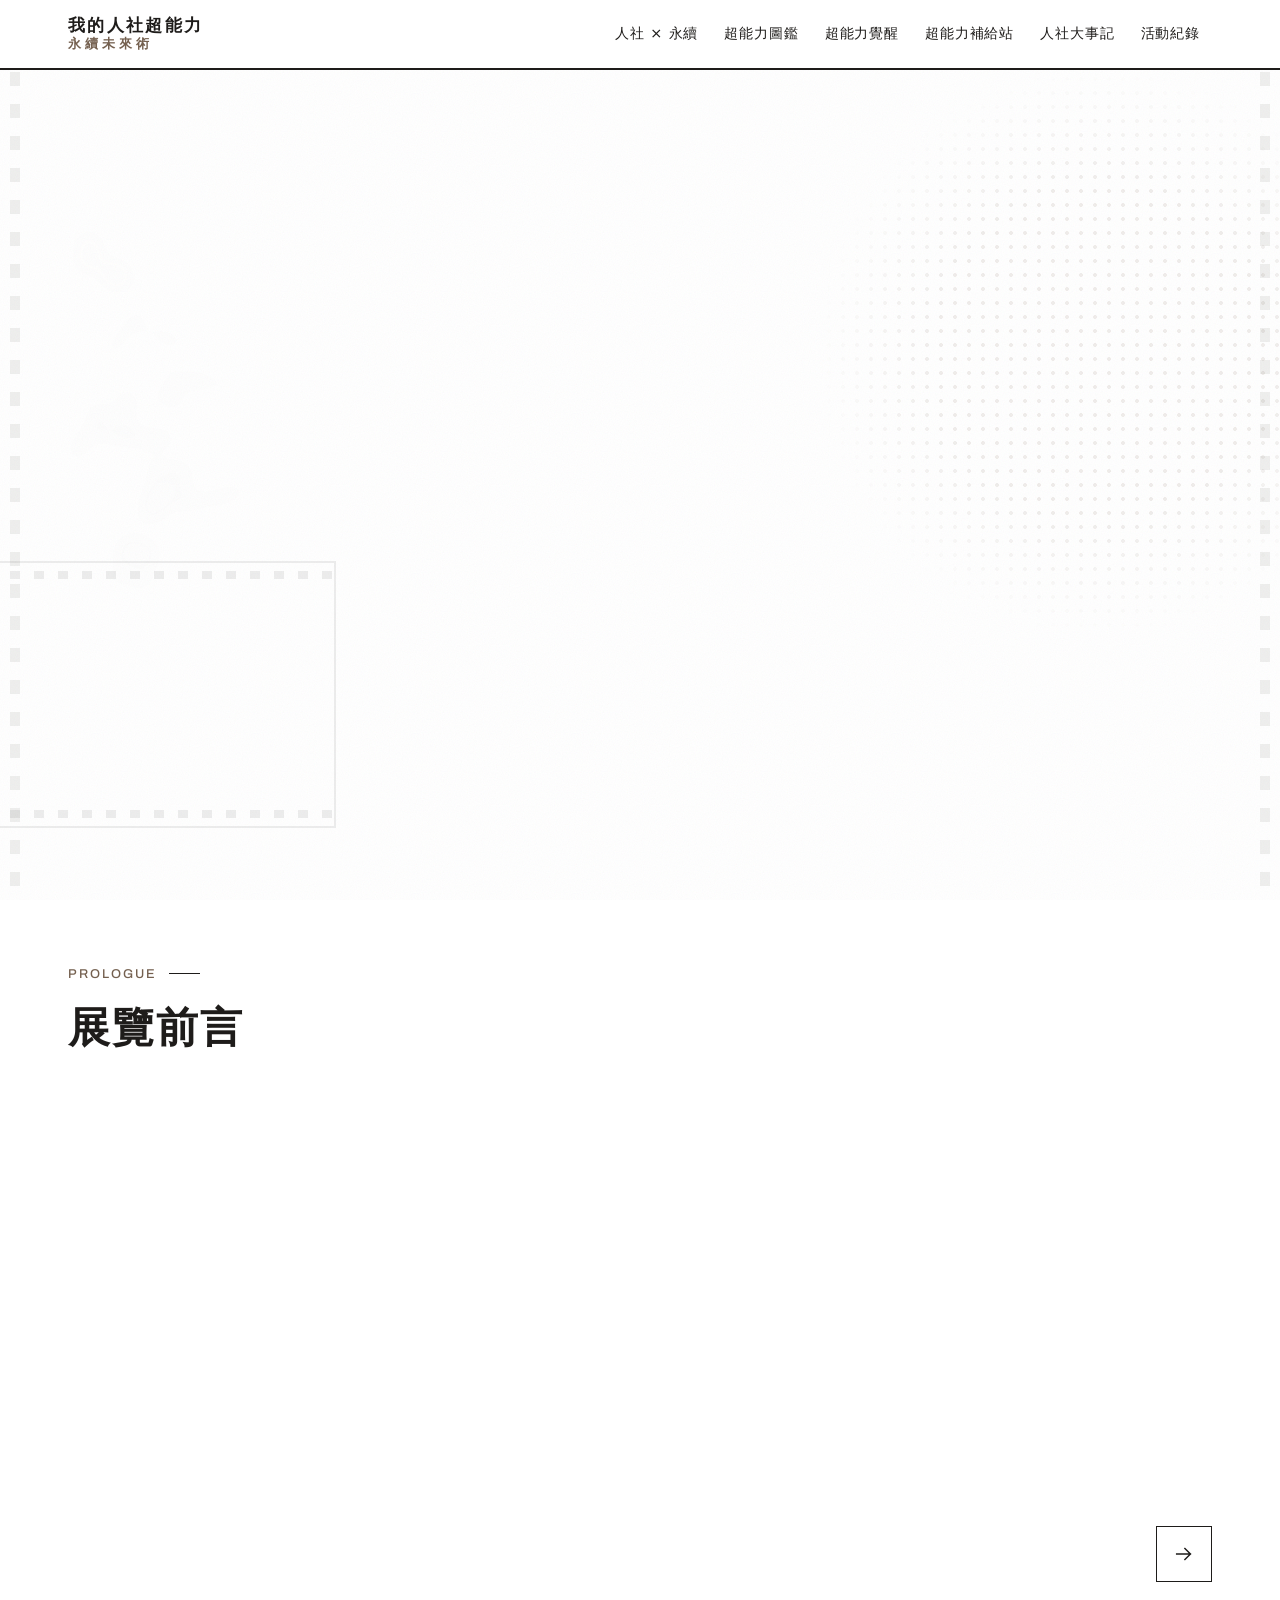
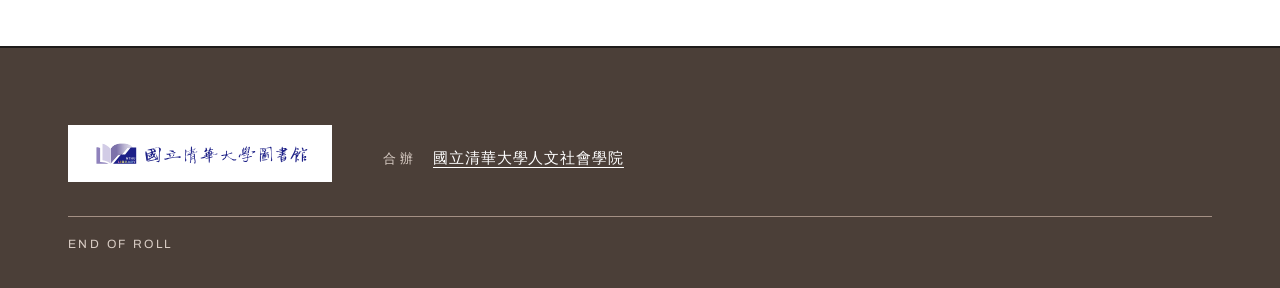
==== commit 9c425d4e: "preview build" ====
--- a/index.html
+++ b/index.html
@@ -4,12 +4,12 @@
 <meta charset="UTF-8">
 <meta name="viewport" content="width=device-width, initial-scale=1">
 <title>我的人社超能力：永續未來術</title>
-<meta name="description" content="提到「文化永續」，你腦中浮現的是古蹟修復，或是博物館裡的陳列品？對人文社會學院而言，文化絕非靜態的遺產或被定格的過去，而是一場在理解、反思與行動中持續生成的實踐冒險。這場特展將帶領您看見：人社院如何透過「四大能力」的修煉…">
-<meta name="theme-color" content="#f4efe4">
+<meta name="description" content="提到「文化永續」，你腦中浮現的是古蹟修復，或是博物館裡的陳列品？ 對人文社會學院而言，文化絕非靜態的遺產或被定格的過去，而是一場在理解、反思與行動中持續生成的實踐冒險。">
+<meta name="theme-color" content="#ffffff">
 <meta property="og:type" content="website">
 <meta property="og:locale" content="zh_TW">
 <meta property="og:title" content="我的人社超能力：永續未來術">
-<meta property="og:description" content="提到「文化永續」，你腦中浮現的是古蹟修復，或是博物館裡的陳列品？對人文社會學院而言，文化絕非靜態的遺產或被定格的過去，而是一場在理解、反思與行動中持續生成的實踐冒險。這場特展將帶領您看見：人社院如何透過「四大能力」的修煉…">
+<meta property="og:description" content="提到「文化永續」，你腦中浮現的是古蹟修復，或是博物館裡的陳列品？ 對人文社會學院而言，文化絕非靜態的遺產或被定格的過去，而是一場在理解、反思與行動中持續生成的實踐冒險。">
 <meta http-equiv="Content-Security-Policy" content="default-src 'self'; script-src 'self'; style-src 'self' https://fonts.googleapis.com; font-src 'self' https://fonts.gstatic.com; img-src 'self' data:; frame-src https://www.youtube-nocookie.com https://drive.google.com; connect-src 'self'; object-src 'none'; base-uri 'self'; form-action 'none'">
 <meta name="referrer" content="strict-origin-when-cross-origin">
 <meta name="robots" content="noindex, nofollow">
@@ -26,7 +26,7 @@
 </head>
 <body class="page-home">
 <a class="skip" href="#main">跳到主要內容</a>
-<div class="bg-film" aria-hidden="true"><div class="bg-sprocket"></div><div class="bg-grain"></div></div>
+<div class="bg-film" aria-hidden="true"><div class="bg-sprocket"></div><div class="bg-halftone"></div><div class="bg-frame"></div><div class="bg-grain"></div></div>
 <header class="site-header" data-header>
   <div class="nav-inner">
     <a class="brand" href="index.html" aria-label="我的人社超能力：永續未來術 首頁">
@@ -36,7 +36,7 @@
       <span class="menu-btn-label">選單</span><span class="menu-btn-bars" aria-hidden="true"><i></i><i></i><i></i></span>
     </button>
     <nav class="main-nav" id="main-nav" aria-label="主選單" data-menu>
-      <ul><li><a href="index.html" aria-current="page"><em>01</em>展覽前言</a></li><li><a href="sustainability.html"><em>02</em>人社 × 永續</a></li><li><a href="superpowers.html"><em>03</em>超能力圖鑑</a></li><li><a href="awakening.html"><em>04</em>超能力覺醒</a></li><li><a href="supply.html"><em>05</em>超能力補給站</a></li><li><a href="timeline.html"><em>06</em>人社大事記</a></li><li><a href="events.html"><em>07</em>活動與影音</a></li></ul>
+      <ul><li><a href="sustainability.html">人社 × 永續</a></li><li><a href="superpowers.html">超能力圖鑑</a></li><li><a href="awakening.html">超能力覺醒</a></li><li><a href="supply.html">超能力補給站</a></li><li><a href="timeline.html">人社大事記</a></li><li><a href="events.html">活動紀錄</a></li></ul>
     </nav>
   </div>
   <div class="read-progress" aria-hidden="true"><span data-progress></span></div>
@@ -45,70 +45,34 @@
 <section class="hero" data-hero>
   <div class="wrap hero-grid">
     <div class="hero-text">
-      <p class="hero-kicker">國立清華大學圖書館 × 國立清華大學人文社會學院</p>
-      <h1 class="hero-title"><span class="hero-line" data-hero-line>我的人社超能力</span><span class="hero-line accent" data-hero-line>永續未來術</span></h1>
+      <h1 class="hero-title hero-title-art"><img class="hero-art" data-hero-line src="assets/img/title-main.svg" width="17583" height="35047" alt="我的人社超能力"><span class="hero-line accent" data-hero-line>永續未來術</span></h1>
       <p class="hero-en" lang="en">My HSS Superpower: Shaping A Sustainable Future</p>
-      <dl class="hero-meta">
-        <div><dt>展期</dt><dd class="hero-date">2026.10.21（三）— 2027.03.07（日）</dd></div>
-        <div><dt>地點</dt><dd>國立清華大學總圖書館一樓知識集</dd></div>
-      </dl>
+      <div class="hero-meta">
+        <p class="hero-date">2026.10.21（三）— 2027.03.07（日）</p>
+        <p>國立清華大學總圖書館一樓知識集</p>
+      </div>
     </div>
     <ol class="hero-frames" aria-label="四種超能力">
-      <li class="hero-frame" data-hero-frame><span class="hf-glyph" aria-hidden="true">眼</span><span class="hf-name">透視眼</span><span class="hf-no" aria-hidden="true">FR.01</span></li><li class="hero-frame" data-hero-frame><span class="hf-glyph" aria-hidden="true">耳</span><span class="hf-name">共鳴耳</span><span class="hf-no" aria-hidden="true">FR.02</span></li><li class="hero-frame" data-hero-frame><span class="hf-glyph" aria-hidden="true">筆</span><span class="hf-name">敘事筆</span><span class="hf-no" aria-hidden="true">FR.03</span></li><li class="hero-frame" data-hero-frame><span class="hf-glyph" aria-hidden="true">手</span><span class="hf-name">改變手</span><span class="hf-no" aria-hidden="true">FR.04</span></li>
+      <li class="hero-frame" data-tone="eye" data-hero-frame><picture class="hf-char" aria-hidden="true"><source type="image/webp" srcset="assets/img/char-eye-400.webp 400w, assets/img/char-eye-800.webp 800w" sizes="(max-width: 640px) 40vw, (max-width: 1024px) 22vw, 200px"><img src="assets/img/char-eye-400.png" width="400" height="380" alt="" loading="eager" decoding="async"></picture><span class="hf-name">透視眼</span><span class="hf-no" aria-hidden="true">FR.01</span></li><li class="hero-frame" data-tone="ear" data-hero-frame><picture class="hf-char" aria-hidden="true"><source type="image/webp" srcset="assets/img/char-ear-400.webp 400w, assets/img/char-ear-544.webp 544w" sizes="(max-width: 640px) 40vw, (max-width: 1024px) 22vw, 200px"><img src="assets/img/char-ear-400.png" width="400" height="662" alt="" loading="eager" decoding="async"></picture><span class="hf-name">共鳴耳</span><span class="hf-no" aria-hidden="true">FR.02</span></li><li class="hero-frame" data-tone="pen" data-hero-frame><picture class="hf-char" aria-hidden="true"><source type="image/webp" srcset="assets/img/char-pen-400.webp 400w, assets/img/char-pen-543.webp 543w" sizes="(max-width: 640px) 40vw, (max-width: 1024px) 22vw, 200px"><img src="assets/img/char-pen-400.png" width="400" height="663" alt="" loading="eager" decoding="async"></picture><span class="hf-name">敘事筆</span><span class="hf-no" aria-hidden="true">FR.03</span></li><li class="hero-frame" data-tone="hand" data-hero-frame><picture class="hf-char" aria-hidden="true"><source type="image/webp" srcset="assets/img/char-hand-400.webp 400w, assets/img/char-hand-800.webp 800w" sizes="(max-width: 640px) 40vw, (max-width: 1024px) 22vw, 200px"><img src="assets/img/char-hand-400.png" width="400" height="431" alt="" loading="eager" decoding="async"></picture><span class="hf-name">改變手</span><span class="hf-no" aria-hidden="true">FR.04</span></li>
     </ol>
   </div>
-  <div class="film-edge" aria-hidden="true"><span>FRAME 01</span><span>HSS SUPERPOWER</span><span>2026.10.21</span><span>2027.03.07</span><span>NTHU LIBRARY</span></div>
 </section>
 
 <section class="section intro" aria-labelledby="intro-h">
   <div class="wrap intro-grid">
     <div class="intro-side"><p class="kicker">PROLOGUE</p><h2 class="sec-h2" id="intro-h">展覽前言</h2></div>
     <div class="intro-body prose">
-      <p class="lead-para" data-reveal>提到「文化永續」，你腦中浮現的是古蹟修復，或是博物館裡的陳列品？對人文社會學院而言，文化絕非靜態的遺產或被定格的過去，而是一場在理解、反思與行動中持續生成的實踐冒險。這場特展將帶領您看見：人社院如何透過「四大能力」的修煉，將倫理意涵與知性創造力，轉化為溫暖而具體的社會價值。</p>
-      <ul class="powers"><li class="power" data-reveal><span class="power-glyph" aria-hidden="true">眼</span><h3>透視眼</h3><p>在知性辨析中，發掘那些被忽略、遺忘的文化光影。</p></li><li class="power" data-reveal><span class="power-glyph" aria-hidden="true">耳</span><h3>共鳴耳</h3><p>放下知識傲慢，在差異中建立真誠的倫理連結。</p></li><li class="power" data-reveal><span class="power-glyph" aria-hidden="true">筆</span><h3>敘事筆</h3><p>在共感敘事中，讓文化在文本裡活出真實的生命。</p></li><li class="power" data-reveal><span class="power-glyph" aria-hidden="true">手</span><h3>改變手</h3><p>主動回應議題，成為推動當代社會進步的實踐力量。</p></li></ul>
+      <p class="lead-para" data-reveal>提到「文化永續」，你腦中浮現的是古蹟修復，或是博物館裡的陳列品？</p><p class="lead-para" data-reveal>對人文社會學院而言，文化絕非靜態的遺產或被定格的過去，而是一場在理解、反思與行動中持續生成的實踐冒險。</p>
       <p data-reveal>從大學部的跨界探索到研究所的深耕細作，人社院各個系所交織成一張充滿生命力的網絡，培養出具備知性反思與公共責任的文化工作者，在講究理解與實踐的交會中，為世界注入倫理感與創新能量，也構築一套面對未來世界的價值方案。</p><p data-reveal>我們誠摯邀請你走進展場，見證文化如何在每一天的實踐中，綻放出最動人的永續生機。</p>
     </div>
   </div>
 </section>
-<section class="section toc section-warm" aria-labelledby="toc-h">
-  <div class="wrap">
-    <p class="kicker">CONTENTS</p><h2 class="sec-h2" id="toc-h">展覽單元</h2>
-    <ol class="toc-list"><li><a href="sustainability.html" class="toc-row"><span class="toc-no">02</span><span class="toc-name">人社 × 永續</span><span class="toc-unit">人社院與文化永續</span><span class="toc-arrow" aria-hidden="true">&#9656;</span></a></li><li><a href="superpowers.html" class="toc-row"><span class="toc-no">03</span><span class="toc-name">超能力圖鑑</span><span class="toc-unit">四種超能力介紹</span><span class="toc-arrow" aria-hidden="true">&#9656;</span></a></li><li><a href="awakening.html" class="toc-row"><span class="toc-no">04</span><span class="toc-name">超能力覺醒</span><span class="toc-unit">如果我有超能力，世界會不一樣嗎？</span><span class="toc-arrow" aria-hidden="true">&#9656;</span></a></li><li><a href="supply.html" class="toc-row"><span class="toc-no">05</span><span class="toc-name">超能力補給站</span><span class="toc-unit">超能力補給站：影音專區</span><span class="toc-arrow" aria-hidden="true">&#9656;</span></a></li><li><a href="timeline.html" class="toc-row"><span class="toc-no">06</span><span class="toc-name">人社大事記</span><span class="toc-unit">人社五十：過去與未來</span><span class="toc-arrow" aria-hidden="true">&#9656;</span></a></li><li><a href="events.html" class="toc-row"><span class="toc-no">07</span><span class="toc-name">活動與影音</span><span class="toc-unit">活動集錦：活動資訊及影音紀錄</span><span class="toc-arrow" aria-hidden="true">&#9656;</span></a></li></ol>
-  </div>
-</section>
-<section class="section visit" aria-labelledby="visit-h">
-  <div class="wrap">
-    <div class="ticket" data-reveal>
-      <div class="ticket-main">
-        <p class="ticket-kicker">ADMISSION</p>
-        <h2 class="ticket-title" id="visit-h">展覽資訊</h2>
-        <table>
-          <tr><th scope="row">展期</th><td>2026.10.21（三）— 2027.03.07（日）</td></tr>
-          <tr><th scope="row">地點</th><td>國立清華大學總圖書館一樓知識集</td></tr>
-          <tr><th scope="row">主辦</th><td>國立清華大學圖書館</td></tr>
-          <tr><th scope="row">合辦</th><td>國立清華大學人文社會學院</td></tr>
-        </table>
-      </div>
-      <div class="ticket-stub" aria-hidden="true"><span>永續未來術</span><span class="stub-no">ADMIT ONE</span></div>
-    </div>
-  </div>
-</section>
 </main>
-<nav class="pager wrap" aria-label="上一頁與下一頁"><a class="pager-next" href="sustainability.html"><small>下一格 FR.02</small>人社 × 永續</a></nav>
+<nav class="pager wrap" aria-label="上一頁與下一頁"><a class="pager-next" href="sustainability.html" rel="next" aria-label="下一頁：人社 × 永續"><svg viewBox="0 0 24 24" width="22" height="22" aria-hidden="true" focusable="false"><path d="M4 12h15M13 6l6 6-6 6" fill="none" stroke="currentColor" stroke-width="1.6" stroke-linecap="square"/></svg><span class="vh">下一頁：人社 × 永續</span></a></nav>
 <footer class="site-footer">
   <div class="wrap footer-grid">
-    <div class="f-brand">
-      <p class="f-title">我的人社超能力：永續未來術</p>
-      <p class="f-sub" lang="en">My HSS Superpower: Shaping A Sustainable Future</p>
-      <p class="f-logo"><img src="assets/nthu-library-logo.svg" width="500" height="85" alt="國立清華大學圖書館" loading="lazy" decoding="async"></p>
-    </div>
-    <dl class="f-info">
-      <dt>展期</dt><dd>2026.10.21（三）— 2027.03.07（日）</dd>
-      <dt>地點</dt><dd>國立清華大學總圖書館一樓知識集</dd>
-      <dt>主辦</dt><dd>國立清華大學圖書館</dd>
-      <dt>合辦</dt><dd>國立清華大學人文社會學院</dd>
-    </dl>
-    <ul class="f-links"><li><a href="index.html">展覽前言</a></li><li><a href="sustainability.html">人社 × 永續</a></li><li><a href="superpowers.html">超能力圖鑑</a></li><li><a href="awakening.html">超能力覺醒</a></li><li><a href="supply.html">超能力補給站</a></li><li><a href="timeline.html">人社大事記</a></li><li><a href="events.html">活動與影音</a></li></ul>
+    <p class="f-org"><a class="f-logo" href="https://www.lib.nthu.edu.tw/" target="_blank" rel="noopener noreferrer" aria-label="國立清華大學圖書館官網（另開新視窗）"><img src="assets/nthu-library-logo.svg" width="500" height="85" alt="國立清華大學圖書館" loading="lazy" decoding="async"></a></p>
+    <p class="f-co"><span class="f-co-label">合辦</span><a class="f-co-link" href="https://hss.site.nthu.edu.tw/" target="_blank" rel="noopener noreferrer" aria-label="國立清華大學人文社會學院官網（另開新視窗）">國立清華大學人文社會學院</a></p>
     <p class="f-end" aria-hidden="true">END OF ROLL</p>
   </div>
 </footer>
--- a/assets/css/site.css
+++ b/assets/css/site.css
@@ -6,18 +6,20 @@
 /* Archivo（SIL OFL 1.1，見 assets/fonts/OFL.txt）自行託管；optional 避免字型晚到時版面跳動 */
 @font-face{font-family:"Archivo";font-style:normal;font-weight:100 900;font-display:optional;src:url("../fonts/archivo-latin.woff2") format("woff2");unicode-range:U+0000-00FF,U+0131,U+0152-0153,U+02BB-02BC,U+02C6,U+02DA,U+02DC,U+0304,U+0308,U+0329,U+2000-206F,U+20AC,U+2122,U+2191,U+2193,U+2212,U+2215,U+FEFF,U+FFFD}
 :root{
-  --paper:#f4efe4;
-  --paper-warm:#ece4d5;
-  --paper-white:#faf7f0;
+  --paper:#ffffff;
+  --paper-warm:#f6f1ed;
+  --paper-white:#ffffff;
   --ink:#1e1c1a;
   --ink-60:#57534c;
   --ink-30:#a49e94;
-  --dev-900:#2a1746;
-  --dev-700:#46296f;
-  --dev-500:#5a3a86;
-  --dev-200:#c8b6df;
-  --dev-100:#e9e1f3;
+  --dev-900:#4b3f38;
+  --dev-700:#74604f;
+  --dev-500:#a49084;
+  --dev-200:#d9cdc5;
+  --dev-100:#f1ebe7;
   --fix-red:#b0402a;
+  /* 四種超能力代表色（取自展間主視覺） */
+  --tone-eye:#7bc8e8;--tone-ear:#bed8ae;--tone-pen:#ece88b;--tone-hand:#f7d4db;
 
   --serif:"Noto Serif TC","Songti TC","PMingLiU",serif;
   --sans:"Noto Sans TC","Microsoft JhengHei","PingFang TC",system-ui,sans-serif;
@@ -116,7 +118,7 @@
 .main-nav a:hover::before,.main-nav a:focus-visible::before{transform:scaleX(1)}
 .main-nav a[aria-current="page"]{color:var(--paper)}
 .main-nav a[aria-current="page"]::before{background:var(--dev-700);transform:scaleX(1)}
-.main-nav a[aria-current="page"] em{color:var(--dev-200)}
+.main-nav a[aria-current="page"] em{color:var(--paper-white)}
 .menu-btn{display:none;align-items:center;gap:var(--s-3);height:44px;padding-inline:var(--s-2);font-size:.85rem;letter-spacing:.2em}
 .menu-btn-bars{position:relative;width:24px;height:14px}
 .menu-btn-bars i{position:absolute;left:0;right:0;height:2px;background:var(--ink);transition:transform .3s,opacity .3s,top .3s}
@@ -167,6 +169,7 @@
   transition:background-color .25s;
 }
 .subnav a span{font-family:var(--serif);font-weight:900;color:var(--dev-700)}
+.subnav a[data-tone]::before{content:"";width:10px;height:10px;flex:none;background:var(--tone,transparent);border:1px solid var(--ink)}
 .subnav a:hover,.subnav a:focus-visible{background:var(--dev-100)}
 
 /* ------------------------------------------------------------
@@ -209,6 +212,9 @@
 .hero-line{white-space:nowrap}
 .hero-line{display:block}
 .hero-line.accent{color:var(--dev-700)}
+.hero-title-art{display:flex;align-items:flex-end;gap:clamp(14px,2.4vw,32px)}
+.hero-art{display:block;flex:none;height:clamp(210px,30vw,360px);width:auto;aspect-ratio:17583/35047;max-width:none}
+.hero-title-art .hero-line.accent{font-size:clamp(1.6rem,3.4vw,3.2rem);padding-bottom:.2em}
 .hero-en{margin-top:var(--s-4);font-family:var(--num);font-weight:500;font-size:clamp(.85rem,1.3vw,1rem);letter-spacing:.12em;color:var(--ink-60)}
 .hero-meta{margin-top:clamp(28px,4vw,48px);display:grid;gap:var(--s-4);border-top:2px solid var(--ink);padding-top:var(--s-5)}
 .hero-meta div{display:grid;grid-template-columns:4em 1fr;align-items:baseline}
@@ -221,20 +227,17 @@
   display:flex;flex-direction:column;align-items:center;justify-content:center;gap:var(--s-2);
   overflow:hidden;
 }
+.hero-frame{background:var(--paper-white);background:color-mix(in srgb,var(--tone) 38%,var(--paper-white))}
 .hero-frame::after{
-  content:"";position:absolute;inset:0;background:var(--dev-700);
+  content:"";position:absolute;inset:0;background:var(--tone);
   transform:scaleY(0);transform-origin:bottom;transition:transform .55s var(--ease-io);z-index:0;
 }
 .hero-frame:hover::after{transform:scaleY(1)}
-.hf-glyph{
-  position:relative;z-index:1;font-family:var(--serif);font-weight:900;font-size:clamp(3rem,7vw,5.4rem);line-height:1;
-  color:var(--ink);transition:color .45s;
-}
-.hero-frame:hover .hf-glyph{color:var(--paper-white)}
-.hf-name{position:relative;z-index:1;font-family:var(--serif);font-weight:700;letter-spacing:.3em;transition:color .45s}
-.hero-frame:hover .hf-name{color:var(--paper-white)}
-.hf-no{position:absolute;left:var(--s-2);top:var(--s-2);z-index:1;font-family:var(--num);font-size:var(--fs-frame);letter-spacing:.14em;color:var(--dev-700);transition:color .45s}
-.hero-frame:hover .hf-no{color:var(--dev-200)}
+.hf-char{position:absolute;inset:14% 12% 26%;z-index:1;display:block;transition:transform .55s var(--ease)}
+.hf-char img,.power-char img,.power-big-char img{width:100%;height:100%;object-fit:contain}
+.hero-frame:hover .hf-char{transform:translateY(-4px) scale(1.04)}
+.hf-name{position:absolute;left:0;right:0;bottom:8%;z-index:1;text-align:center;font-family:var(--serif);font-weight:700;letter-spacing:.3em}
+.hf-no{position:absolute;left:var(--s-2);top:var(--s-2);z-index:1;font-family:var(--num);font-size:var(--fs-frame);letter-spacing:.14em;color:var(--dev-700)}
 .hero-frame:nth-child(2),.hero-frame:nth-child(4){transform:translateY(32px)}
 .film-edge{
   border-top:2px solid var(--ink);border-bottom:2px solid var(--ink);background:var(--ink);color:var(--paper);
@@ -248,8 +251,8 @@
 .intro-grid{display:grid;grid-template-columns:minmax(0,4fr) minmax(0,8fr);gap:clamp(24px,5vw,72px)}
 .intro-side{position:relative}
 .powers{margin:clamp(32px,4vw,48px) 0;border-top:2px solid var(--ink)}
-.power{display:grid;grid-template-columns:4rem 6.5em 1fr;align-items:center;gap:var(--s-4);padding:var(--s-4) 0;border-bottom:1px solid var(--ink)}
-.power-glyph{font-family:var(--serif);font-weight:900;font-size:2.4rem;line-height:1;color:var(--dev-700)}
+.power{display:grid;grid-template-columns:4rem 6.5em 1fr;align-items:center;gap:var(--s-4);padding:var(--s-4) 0 var(--s-4) var(--s-4);border-bottom:1px solid var(--ink);border-left:6px solid var(--tone)}
+.power-char{display:block;width:4rem;height:4rem}
 .power h3{font-size:1.15rem;letter-spacing:.2em}
 .power p{text-indent:0!important;margin:0!important;text-align:left!important}
 
@@ -301,11 +304,17 @@
 .essay-h{font-size:var(--fs-h2);font-weight:900;letter-spacing:.06em;position:sticky;top:calc(var(--header-h) + 32px)}
 .essay-no{display:block;font-family:var(--num);font-weight:800;font-size:clamp(3rem,7vw,5.5rem);line-height:.9;color:transparent;-webkit-text-stroke:1.5px var(--ink);margin-bottom:var(--s-4)}
 
+[data-tone="eye"]{--tone:var(--tone-eye)}
+[data-tone="ear"]{--tone:var(--tone-ear)}
+[data-tone="pen"]{--tone:var(--tone-pen)}
+[data-tone="hand"]{--tone:var(--tone-hand)}
+
 /* ------------------------------------------------------------
    內頁 2：超能力圖鑑
 ------------------------------------------------------------ */
 .power-grid{display:grid;grid-template-columns:minmax(0,4fr) minmax(0,8fr);gap:clamp(24px,5vw,72px);align-items:start}
-.power-big{display:block;font-family:var(--serif);font-weight:900;font-size:clamp(6rem,14vw,11rem);line-height:1;color:var(--dev-700)}
+.power-big{position:relative;width:100%;max-width:320px;aspect-ratio:1/1;border:2px solid var(--ink);background:var(--paper-white);background:color-mix(in srgb,var(--tone) 45%,var(--paper-white))}
+.power-big-char{position:absolute;inset:10%;display:block}
 .power-h{font-size:var(--fs-h3);font-weight:900;margin-top:var(--s-4);letter-spacing:.08em}
 
 /* ------------------------------------------------------------
@@ -371,7 +380,7 @@
 .opt[aria-pressed="true"]::before{background:var(--dev-700);transform:scaleX(1)}
 .opt[aria-pressed="true"] .opt-mark{background:var(--fix-red);border-color:var(--fix-red);color:var(--paper-white)}
 .resp-box{margin-top:var(--s-5);min-height:6em;position:relative}
-.resp{border-left:4px solid var(--dev-700);background:var(--dev-100);padding:var(--s-5) clamp(20px,3vw,32px);display:grid;grid-template-columns:2em 1fr;gap:var(--s-4)}
+.resp{border-left:4px solid var(--dev-700);background:var(--dev-100);padding:var(--s-5) clamp(20px,3vw,32px);display:grid;grid-template-columns:minmax(0,1fr);gap:var(--s-4)}
 .resp-tag{font-family:var(--serif);font-weight:900;font-size:1.4rem;color:var(--dev-700);line-height:1.4}
 .resp p:last-child{line-height:2}
 .resp-hint{font-size:var(--fs-small);color:var(--ink-60);letter-spacing:.1em;padding:var(--s-4) 0}
@@ -584,6 +593,7 @@
   .hero-frame{aspect-ratio:3/4}
   .film-edge{margin-top:0}
   .intro-grid,.essay-grid,.supply-grid,.power-grid{grid-template-columns:1fr}
+  .power-big{max-width:240px}
   .essay-h{position:static}
   .footer-grid{grid-template-columns:1fr 1fr}
   .f-brand{grid-column:1/-1}
@@ -598,6 +608,7 @@
   .toc-arrow{grid-column:3;grid-row:1/3;align-self:center}
   .needs{grid-template-columns:1fr}
   .power{grid-template-columns:3rem 1fr;row-gap:var(--s-1)}
+  .power-char{width:3rem;height:3rem}
   .power p{grid-column:2}
   .game-bar{flex-direction:column;align-items:stretch;gap:var(--s-1)}
   .game-progress{padding-bottom:0;order:-1}
@@ -669,3 +680,393 @@
   .resp[hidden]{display:grid!important}
   body{background:#fff}
 }
+
+/* 校稿第1輪 批次1（11/8）：配合刪除題號、標籤、頁尾資訊後的版面 */
+.opt{grid-template-columns:1fr}
+.hero-meta div,.hero-meta div{grid-template-columns:1fr}
+.footer-grid{display:flex;flex-wrap:wrap;align-items:center;gap:var(--s-5) clamp(24px,4vw,56px)}
+.f-org{margin:0}
+.f-org .f-logo{margin-top:0}
+.f-co{display:flex;align-items:baseline;gap:var(--s-4);font-size:.95rem;letter-spacing:.06em}
+.f-co-label{font-size:var(--fs-small);letter-spacing:.3em;color:var(--dev-200)}
+.f-end{flex:1 1 100%}
+.lec-h-next{margin-top:var(--s-6)}
+.signup-note{font-size:var(--fs-small);letter-spacing:.12em;color:var(--ink-60);align-self:center}
+.verse p + p{margin-top:var(--s-1)!important}
+.hero-meta p{font-weight:500;letter-spacing:.06em;margin:0}
+.hero-meta .hero-date{font-weight:800;letter-spacing:normal}
+.vh{position:absolute;width:1px;height:1px;margin:-1px;padding:0;overflow:hidden;clip:rect(0 0 0 0);white-space:nowrap;border:0}
+
+/* ------------------------------------------------------------
+   校稿第 1 輪 批次 2（11/09）
+------------------------------------------------------------ */
+/* 縮排：每段第一行全形 2 字（1em×2＝2em，中文字全形寬 1em） */
+.lead-para{text-indent:2em!important}
+.verse p{text-indent:2em!important}
+
+/* 上一頁／下一頁：箭頭圖示，縮小精緻化 */
+.pager{display:flex;justify-content:space-between;gap:var(--s-4);padding-block:clamp(24px,3vw,40px) clamp(40px,5vw,64px)}
+.pager a{
+  flex:0 0 auto;display:inline-flex;align-items:center;justify-content:center;
+  width:56px;height:56px;min-width:44px;min-height:44px;padding:0;border:1.5px solid var(--ink);color:var(--ink);
+  transition:color .3s var(--ease),background-color .3s var(--ease);
+}
+.pager a:hover,.pager a:focus-visible{background:var(--dev-700);color:var(--paper-white)}
+.pager a::before{display:none}
+.pager a svg{display:block}
+.pager-prev{margin-right:auto}
+.pager-next{grid-column:auto;margin-left:auto}
+@media (max-width:720px){.pager{grid-template-columns:none}.pager-next{grid-column:auto}}
+
+/* 內頁 2：系所名稱壓照片角落，圖說滑鼠移入浮現 */
+.shot.has-hovercap{position:relative}
+.shot-dept{
+  position:absolute;left:12px;top:12px;z-index:3;
+  font-family:var(--serif);font-weight:700;font-size:.875rem;letter-spacing:.14em;line-height:1.4;
+  color:var(--paper-white);background:var(--dev-900);padding:3px 10px;
+}
+@media (hover:hover){
+  .shot.has-hovercap figcaption{
+    position:absolute;left:8px;right:8px;bottom:8px;z-index:3;margin:0;padding:var(--s-3) var(--s-3) var(--s-3) var(--s-3);
+    background:rgba(75,63,56,.88);color:var(--paper-white);
+    opacity:0;transform:translateY(8px);transition:opacity .45s var(--ease),transform .45s var(--ease);pointer-events:none;
+  }
+  .shot.has-hovercap:hover figcaption,.shot.has-hovercap:focus-within figcaption{opacity:1;transform:none}
+  .shot.has-hovercap .frame-no{display:none}
+}
+
+/* 內頁 10-3：影片縮圖版面 */
+.vgrid{grid-template-columns:repeat(auto-fill,minmax(min(100%,260px),1fr));gap:var(--s-5) var(--s-4)}
+.vcard.vthumb{border:0;background:transparent}
+.vthumb .v-play{
+  position:relative;display:block;width:100%;padding:0;border:2px solid var(--ink);background:var(--ink);
+  aspect-ratio:16/9;overflow:hidden;cursor:pointer;flex:0 0 auto;
+}
+.vthumb .v-play::before{display:none}
+.v-thumb{display:block;position:absolute;inset:0}
+.v-thumb picture,.v-thumb img{display:block;width:100%;height:100%;object-fit:cover}
+.vthumb .v-play img{transition:transform .7s var(--ease),filter .5s var(--ease)}
+.vthumb .v-play:hover img,.vthumb .v-play:focus-visible img{transform:scale(1.05);filter:brightness(.8)}
+.v-poster{display:block;width:100%;height:100%;background:
+  linear-gradient(135deg,var(--dev-700) 0 50%,var(--dev-900) 50% 100%)}
+.v-playicon{
+  position:absolute;left:50%;top:50%;width:56px;height:56px;margin:-28px 0 0 -28px;z-index:2;pointer-events:none;
+  border:2px solid var(--paper-white);border-radius:50%;background:rgba(75,63,56,.55);
+}
+.v-playicon::after{content:"";position:absolute;left:21px;top:16px;border-top:11px solid transparent;border-bottom:11px solid transparent;border-left:17px solid var(--paper-white)}
+.v-dept{margin:var(--s-2) 0 0;font-family:var(--serif);font-weight:700;letter-spacing:.1em;line-height:1.5;text-indent:0}
+.vcard.vmore{grid-column:1/-1;border:0;background:transparent}
+.v-more{position:relative;display:block;border:2px solid var(--ink);background:var(--ink);overflow:hidden;text-decoration:none}
+.v-more .vm-compact{display:none}
+.v-more .vm-wide{aspect-ratio:2240/360}
+.v-more .vm-compact{aspect-ratio:1600/540}
+@media (max-width:720px){.v-more .vm-wide{display:none}.v-more .vm-compact{display:block}}
+@media (min-width:1081px){
+  .vgrid{grid-template-columns:repeat(4,minmax(0,1fr))}
+  .vgrid>.vthumb:first-child{grid-column:span 2;grid-row:span 2}
+  .vgrid>.vthumb:first-child .v-play{aspect-ratio:16/9}
+}
+.v-more picture{display:block;width:100%}
+.v-more img{display:block;width:100%;height:100%;object-fit:cover}
+.v-more img{transition:transform .7s var(--ease),filter .5s var(--ease)}
+.v-more:hover img,.v-more:focus-visible img{transform:scale(1.02);filter:brightness(.8)}
+.v-more .v-playicon{width:72px;height:72px;margin:-36px 0 0 -36px}
+.v-more .v-playicon::after{left:28px;top:21px}
+
+/* 內頁 11：年代事件文字懸停放大 */
+@media (hover:hover){
+  .ev ul li,.ev-year{transform-origin:left center;transition:transform .35s var(--ease)}
+  .ev:hover ul li{transform:scale(1.05)}
+  .ev:hover .ev-year{transform:scale(1.12)}
+}
+@media (prefers-reduced-motion:reduce){
+  .ev:hover ul li,.ev:hover .ev-year,.vthumb .v-play:hover img,.v-more:hover img{transform:none}
+}
+
+/* ------------------------------------------------------------
+   批次 3（11/10）：背景特效、3-1 縮短、3-2 字卡、固定跳轉列、11-2 年代照片
+------------------------------------------------------------ */
+main{overflow-x:clip}
+
+/* 背景特效：半色調網點圓與底片畫格外框，捲動時以不同速度位移（JS），各頁位置不同 */
+.bg-halftone,.bg-frame{position:absolute;pointer-events:none}
+.bg-halftone{
+  width:min(46vw,560px);aspect-ratio:1;top:8vh;right:-8vw;opacity:.11;
+  background:radial-gradient(circle,var(--dev-700) 0 1.7px,transparent 2.2px) 0 0/14px 14px;
+  -webkit-mask-image:radial-gradient(circle,#000 0 42%,transparent 72%);
+  mask-image:radial-gradient(circle,#000 0 42%,transparent 72%);
+}
+.bg-frame{
+  width:min(32vw,400px);aspect-ratio:3/2;left:-5vw;bottom:8vh;opacity:.08;
+  border:2px solid var(--ink);
+  background:repeating-linear-gradient(to right,var(--ink) 0 10px,transparent 10px 24px) left 0 top 8px/100% 8px no-repeat,
+    repeating-linear-gradient(to right,var(--ink) 0 10px,transparent 10px 24px) left 0 bottom 8px/100% 8px no-repeat;
+}
+.page-sustain .bg-halftone{right:auto;left:-12vw;top:34vh}
+.page-sustain .bg-frame{left:auto;right:-6vw;bottom:14vh;transform:rotate(-5deg)}
+.page-powers .bg-halftone{top:48vh;right:-14vw}
+.page-powers .bg-frame{bottom:auto;top:12vh;left:-8vw;transform:rotate(4deg)}
+.page-awaken .bg-halftone{right:auto;left:-14vw;top:6vh}
+.page-awaken .bg-frame{left:auto;right:-8vw;bottom:20vh}
+.page-supply .bg-halftone{top:30vh;right:-6vw}
+.page-supply .bg-frame{left:-8vw;bottom:4vh;transform:rotate(-3deg)}
+.page-timeline .bg-halftone{right:auto;left:-16vw;top:40vh}
+.page-timeline .bg-frame{left:auto;right:-6vw;bottom:auto;top:10vh;transform:rotate(6deg)}
+.page-events .bg-halftone{top:4vh;right:-12vw}
+.page-events .bg-frame{left:-6vw;bottom:24vh;transform:rotate(-4deg)}
+
+/* 內頁 3-1：左右留白縮小、段落間距縮小，頁面長度縮短 */
+.awaken-intro{padding-block:clamp(28px,4vw,52px)}
+.awaken-intro .intro-flow{max-width:min(58em,100%)}
+.awaken-intro .intro-flow p{margin-bottom:.9em}
+.awaken-intro .intro-h{margin:clamp(22px,3vw,34px) 0 var(--s-4)}
+.awaken-intro .intro-h:first-child{margin-top:0}
+.awaken-intro .intro-bullets{margin-bottom:.9em}
+
+/* 內頁 3-2：兩張字卡並排 */
+.verse-pair{display:grid;grid-template-columns:repeat(2,minmax(0,1fr));gap:var(--s-5);margin:var(--s-5) 0}
+.verse-card{display:flex;flex-direction:column;gap:var(--s-3);background:var(--paper-white);border:2px solid var(--ink);box-shadow:6px 6px 0 var(--dev-100);padding:var(--s-4) clamp(16px,2.4vw,28px)}
+.verse-card > p{margin:0!important;text-align:left!important;font-size:.95rem;line-height:1.8;color:var(--ink-60)}
+.verse-card .verse{margin:0;padding:0;border:0;background:none;flex:1}
+.verse-card .verse p{font-size:clamp(1rem,1.45vw,1.14rem)}
+.verse-close{font-family:var(--serif);font-weight:700;font-size:clamp(1.1rem,1.7vw,1.3rem)!important;line-height:1.95}
+@media (max-width:720px){.verse-pair{grid-template-columns:1fr}}
+
+/* 內頁 11、12：固定於上方的跳轉列（導覽列隱藏時貼齊視窗頂端） */
+.subnav-bar{position:sticky;top:var(--header-h);z-index:5;background:var(--paper);border-bottom:2px solid var(--ink);transition:top .4s var(--ease)}
+.site-header.is-hidden ~ main .subnav-bar{top:0}
+.subnav-bar ul{display:flex;gap:var(--s-2);padding-block:var(--s-2);overflow-x:auto;scrollbar-width:thin}
+.subnav-bar a{
+  display:inline-flex;align-items:center;min-height:44px;padding:var(--s-2) var(--s-4);
+  border:1px solid var(--ink);text-decoration:none;font-size:.9rem;letter-spacing:.08em;white-space:nowrap;
+  transition:background-color .25s,color .25s;
+}
+.subnav-bar a:hover,.subnav-bar a:focus-visible{background:var(--dev-100)}
+.subnav-bar a[aria-current="true"]{background:var(--dev-700);color:var(--paper-white);border-color:var(--dev-700)}
+.decade,#book,#lecture,#mission{scroll-margin-top:calc(var(--header-h) + 76px)}
+
+/* 內頁 11-2：照片穿插在對應年代 */
+.decade-photos{max-width:52em;margin:0 0 var(--s-6);grid-template-columns:repeat(auto-fill,minmax(min(100%,220px),1fr));gap:var(--s-4)}
+
+@media (max-width:720px){.bg-frame{display:none}.bg-halftone{width:70vw}}
+@media (prefers-reduced-motion:reduce){.subnav-bar{transition:none}}
+
+/* ---- 11/11 批次：10-4 主照片放大、文字置於照片上 ---- */
+.contact-sheet.is-four{grid-template-columns:repeat(4,minmax(0,1fr));margin-top:clamp(20px,2.4vw,32px)}
+.field-feature{position:relative;margin-top:clamp(20px,3vw,36px)}
+.field-feature .shot{margin:0}
+.field-feature .shot-frame{display:block}
+.field-feature .shot-frame picture{display:block;aspect-ratio:16/9}
+.field-feature .shot-frame img{display:block;width:100%;height:100%;object-fit:cover}
+.field-feature figcaption{display:none}
+.field-over{position:absolute;inset:auto 0 0 0;padding:clamp(20px,3.5vw,48px);pointer-events:none;color:#fff;
+  background:linear-gradient(to top,rgba(20,16,14,.86) 0%,rgba(20,16,14,.72) 55%,rgba(20,16,14,0) 100%)}
+.field-over .kicker,.field-over .sec-h2{color:#fff}
+.field-over .sec-h2{margin-block:.2em .5em}
+.field-over .field-cap{color:#f4efe8;max-width:46em;line-height:1.9;font-size:clamp(.82rem,1.1vw,.95rem)}
+@media (max-width:1024px){.contact-sheet.is-four{grid-template-columns:repeat(2,minmax(0,1fr))}}
+@media (max-width:720px){
+  .field-feature .shot-frame picture{aspect-ratio:3/4}
+  .field-over{padding:18px 16px}
+  .field-over .field-cap{font-size:.8rem;line-height:1.75}
+}
+
+/* ---- 11/11：補給站入口閘門、3-2 手機版精簡 ---- */
+[data-gate-supply][hidden]{display:inline-flex!important;visibility:hidden}
+@media (max-width:720px){
+  .verse-pair{gap:var(--s-3);margin:var(--s-3) 0}
+  .verse-card{padding:12px 14px;gap:6px;box-shadow:4px 4px 0 var(--dev-100)}
+  .verse-card > p{font-size:.84rem;line-height:1.6}
+  .verse-card .verse p{font-size:.95rem;line-height:1.6}
+  .verse-close{font-size:1.02rem;line-height:1.7}
+}
+
+/* ---- 11/11：PDF p9／p39 黑框去除、p16／p40 線條改奶茶、p19 四框上二下二 ---- */
+.page-powers .shot-frame,.page-supply .field .shot-frame{border:0;padding:0}
+.page-powers .shot-frame::before,.page-supply .field .shot-frame::before{inset:6px}
+.verse{border-color:var(--dev-500)}
+.events{border-top-color:var(--dev-500)}
+.ev{border-bottom-color:var(--dev-500)}
+.voices{grid-template-columns:repeat(2,minmax(0,1fr))}
+@media (max-width:720px){.voices{grid-template-columns:1fr}}
+.f-co-link{color:inherit;text-decoration:underline;text-underline-offset:4px}
+.f-co-link:hover,.f-co-link:focus-visible{text-decoration-thickness:2px}
+a.f-logo{text-decoration:none}
+.tabs a[aria-selected="true"] .tab-no{color:var(--paper-white)}
+.stub-no{color:var(--dev-900)}
+
+/* ============================================================
+   批次4：內頁4–9 互動造型（門／卡片／對話框／地圖／拼圖／羅盤）
+   只在 .stage[data-ui] 下覆寫，不動既有 .opt／.resp 基本樣式
+   選項色依四能力：透視眼藍、共鳴耳綠、敘事筆黃、改變手粉（低飽和，文字一律深色）
+   ============================================================ */
+.opt-no{display:none}
+.opt[data-tone="eye"]{--tc:var(--tone-eye)}
+.opt[data-tone="ear"]{--tc:var(--tone-ear)}
+.opt[data-tone="pen"]{--tc:var(--tone-pen)}
+.opt[data-tone="hand"]{--tc:var(--tone-hand)}
+.stage[data-ui] .opt{background:var(--tc,#fff);color:var(--ink);border-width:3px}
+.stage[data-ui] .opt::before{background:rgba(255,255,255,.45)}
+.stage[data-ui] .opt[aria-pressed="true"]{color:var(--ink);box-shadow:inset 0 0 0 3px var(--ink)}
+.stage[data-ui] .opt[aria-pressed="true"]::before{background:transparent;transform:scaleX(0)}
+.stage[data-ui] .opt[aria-pressed="true"]::after{content:"✓ 已選";position:absolute;right:14px;top:8px;font-size:.78rem;font-weight:900;letter-spacing:.08em;color:var(--ink)}
+.stage[data-ui] .opt:focus-visible{outline:3px solid var(--ink);outline-offset:3px;box-shadow:0 0 0 6px #fff}
+.stage[data-ui] .opt[aria-pressed="true"]:focus-visible{box-shadow:inset 0 0 0 3px var(--ink),0 0 0 6px #fff}
+.ui-hint{margin:calc(-1 * var(--s-3)) 0 var(--s-4);font-size:.9rem;letter-spacing:.06em;color:var(--ink-60)}
+
+/* 4-2 門 */
+.stage[data-ui="door"] .opts{grid-template-columns:repeat(4,minmax(0,1fr));gap:var(--s-4);align-items:end}
+.stage[data-ui="door"] .opt{display:block;min-height:240px;padding:78px 18px 26px;text-align:center;font-size:.95rem;line-height:1.75;border-radius:50% 50% 0 0 / 100px 100px 0 0;transition:transform .3s var(--ease),color .25s}
+.stage[data-ui="door"] .opt:hover{transform:translateY(-4px) scale(1.02)}
+.stage[data-ui="door"] .opt[aria-pressed="true"]{transform:scale(1.04)}
+.stage[data-ui="door"] .opt[aria-pressed="true"]::after{right:50%;transform:translateX(50%);top:46px;white-space:nowrap}
+.stage[data-ui="door"] .opt-no{display:block;position:absolute;right:22px;top:48px;width:14px;height:14px;border-radius:50%;background:var(--ink);font-size:0}
+@media (max-width:1024px){.stage[data-ui="door"] .opts{grid-template-columns:repeat(2,minmax(0,1fr))}}
+@media (max-width:720px){.stage[data-ui="door"] .opts{grid-template-columns:1fr}.stage[data-ui="door"] .opt{min-height:0;padding:64px 16px 20px;border-radius:999px 999px 0 0 / 60px 60px 0 0}}
+
+/* 5-2 卡片（答案在該卡片下方展開） */
+.stage[data-ui="card"] .opts{gap:var(--s-4)}
+.stage[data-ui="card"] .opt{grid-template-columns:2.4em 1fr}
+.stage[data-ui="card"] .opt-no{display:flex;align-items:center;justify-content:center;width:2.2em;height:2.2em;border:2px solid var(--ink);border-radius:50%;background:#fff;font-weight:900}
+.stage[data-ui="card"] .opts > li .resp{margin-top:-3px}
+.stage[data-ui="card"] .resp-box{display:none}
+
+/* 6-2 對話框（左右交錯） */
+.stage[data-ui="bubble"] .opts{gap:var(--s-6)}
+.stage[data-ui="bubble"] .opts > li{display:flex}
+.stage[data-ui="bubble"] .opts > li:nth-child(even){justify-content:flex-end}
+.stage[data-ui="bubble"] .opt{width:min(100%,40em);border-radius:26px;padding:var(--s-4) var(--s-5)}
+.stage[data-ui="bubble"] .opt-no{display:block;position:absolute;bottom:-13px;left:32px;width:22px;height:22px;background:var(--tc);border-right:3px solid var(--ink);border-bottom:3px solid var(--ink);transform:rotate(45deg);font-size:0}
+.stage[data-ui="bubble"] .opts > li:nth-child(even) .opt-no{left:auto;right:32px}
+
+/* 7-2 簡易示意地圖（四個編號地點） */
+.ui-board-map{position:relative;border:3px solid var(--ink);background:#f6f1ed}
+.ui-board-map .map-art{display:block;width:100%;height:auto}
+.ui-board-map .opts{position:absolute;inset:0;display:block}
+.ui-board-map li{position:absolute;transform:translate(-50%,-50%)}
+.ui-board-map li[data-pos="1"]{left:18.75%;top:26%}
+.ui-board-map li[data-pos="2"]{left:81%;top:22%}
+.ui-board-map li[data-pos="3"]{left:26%;top:75%}
+.ui-board-map li[data-pos="4"]{left:75%;top:71%}
+.ui-board-map .opt{width:52px;height:52px;padding:0;border-radius:50%;display:flex;align-items:center;justify-content:center}
+.ui-board-map .opt-no{display:block;font-family:var(--serif);font-weight:900;font-size:1.3rem}
+.ui-board-map .opt-text{position:absolute;width:1px;height:1px;overflow:hidden;clip:rect(0 0 0 0);white-space:nowrap}
+.stage[data-ui="map"] .opt[aria-pressed="true"]::after{content:none}
+.ui-board-map .opt:hover,.ui-board-map .opt[aria-pressed="true"]{transform:scale(1.15)}
+@media (max-width:720px){.ui-board-map .opt{width:42px;height:42px}.ui-board-map .opt-no{font-size:1.05rem}}
+
+/* 8-2 拼圖 */
+.stage[data-ui="puzzle"] .opts{grid-template-columns:repeat(2,minmax(0,1fr));gap:var(--s-5)}
+.stage[data-ui="puzzle"] .opt{min-height:150px;border-radius:12px;align-content:center;padding:var(--s-5)}
+.stage[data-ui="puzzle"] .opt-no{display:block;position:absolute;width:30px;height:30px;border-radius:50%;background:var(--tc);border:3px solid var(--ink);font-size:0;z-index:2}
+.stage[data-ui="puzzle"] li[data-pos="1"] .opt-no,.stage[data-ui="puzzle"] li[data-pos="3"] .opt-no{right:-24px;top:calc(50% - 15px)}
+.stage[data-ui="puzzle"] li[data-pos="2"] .opt-no{bottom:-24px;left:calc(50% - 15px)}
+.stage[data-ui="puzzle"] li[data-pos="4"] .opt-no{display:none}
+@media (max-width:720px){.stage[data-ui="puzzle"] .opts{grid-template-columns:1fr}.stage[data-ui="puzzle"] .opt-no{display:none!important}}
+
+/* 9-2 羅盤（北東南西） */
+.ui-board-compass .opts{display:grid;grid-template-columns:1fr minmax(150px,190px) 1fr;gap:var(--s-5);align-items:center}
+.ui-board-compass .opts::before{content:"";grid-area:2/2;justify-self:center;width:170px;height:170px;border-radius:50%;border:3px solid var(--ink);
+  background:linear-gradient(var(--ink),var(--ink)) center/2px 80% no-repeat,linear-gradient(90deg,var(--ink),var(--ink)) center/80% 2px no-repeat,#fff}
+.ui-board-compass li[data-pos="1"]{grid-area:1/1/2/4;justify-self:center;width:min(100%,38em)}
+.ui-board-compass li[data-pos="2"]{grid-area:2/3}
+.ui-board-compass li[data-pos="3"]{grid-area:3/1/4/4;justify-self:center;width:min(100%,38em)}
+.ui-board-compass li[data-pos="4"]{grid-area:2/1}
+.ui-board-compass .opt{grid-template-columns:2.4em 1fr;padding-top:var(--s-5)}
+.ui-board-compass .opt-no{display:flex;align-items:center;justify-content:center;width:2.2em;height:2.2em;border:2px solid var(--ink);border-radius:50%;background:#fff;font-family:var(--serif);font-weight:900}
+@media (max-width:900px){.ui-board-compass .opts{display:grid;grid-template-columns:1fr}.ui-board-compass .opts::before{display:none}
+  .ui-board-compass li[data-pos]{grid-area:auto;width:auto}}
+
+/* 彈窗（7-2、8-2）：原生 dialog，內容開窗時搬入、關窗搬回原位 */
+.stage-dialog{margin:auto;inset:0;width:min(92vw,40em);max-height:88vh;padding:0;border:3px solid var(--ink);background:#fff;color:var(--ink);overflow:auto}
+.stage-dialog::backdrop{background:rgba(30,28,26,.6)}
+.sd-head{display:flex;align-items:flex-start;justify-content:space-between;gap:var(--s-4);padding:var(--s-4) var(--s-5);border-bottom:2px solid var(--ink);background:var(--paper-warm)}
+.sd-title{font-size:1.05rem;line-height:1.7;margin:0}
+.sd-close{flex:0 0 auto;border:2px solid var(--ink);background:#fff;padding:6px 12px;font-weight:700;cursor:pointer}
+.sd-close:focus-visible{outline:3px solid var(--ink);outline-offset:3px}
+.sd-body{padding:var(--s-5)}
+.sd-body .resp{margin:0}
+@media print{.stage-dialog{display:none!important}}
+
+/* 批次4：內頁10-2 四道門（角色靜態圖在門旁，說明文字淡入） */
+.needs{border:0;gap:var(--s-5);grid-template-columns:repeat(2,minmax(0,1fr))}
+.need{--tc:var(--tone-eye);display:grid;grid-template-columns:minmax(96px,130px) minmax(0,1fr);grid-template-areas:"door body" "char body";column-gap:var(--s-5);align-items:start;border:3px solid var(--ink);background:var(--paper-white)}
+.need[data-tone="ear"]{--tc:var(--tone-ear)}
+.need[data-tone="pen"]{--tc:var(--tone-pen)}
+.need[data-tone="hand"]{--tc:var(--tone-hand)}
+.need-door{grid-area:door;position:relative;display:flex;align-items:center;justify-content:center;height:150px;background:var(--tc);border:3px solid var(--ink);border-radius:999px 999px 0 0 / 70px 70px 0 0}
+.need-door::after{content:"";position:absolute;right:12px;top:78%;width:11px;height:11px;border-radius:50%;background:var(--ink)}
+.need-glyph{position:static;right:auto;bottom:auto;font-size:2.6rem;color:var(--ink)}
+.need-char{grid-area:char;display:block;margin-top:var(--s-3)}
+.need-img{display:block;width:100%;height:auto}
+.need-body{grid-area:body;position:relative}
+.need-body h3{margin-bottom:var(--s-3)}
+@media (max-width:1024px){.needs{grid-template-columns:1fr}}
+@media (max-width:480px){.need{grid-template-columns:84px minmax(0,1fr);column-gap:var(--s-4)}.need-door{height:120px}.need-glyph{font-size:2.1rem}}
+
+/* 批次4：內頁2 四扇門（點選以彈窗看角色介紹；無 JS 為錨點連結） */
+.power-doors-nav{padding:var(--s-6) 0 var(--s-4)}
+.power-doors{list-style:none;margin:0;padding:0;display:grid;grid-template-columns:repeat(4,minmax(0,1fr));gap:var(--s-5);align-items:end}
+.power-door{--tc:var(--tone-eye);position:relative;display:flex;flex-direction:column;align-items:center;justify-content:center;gap:var(--s-2);min-height:200px;padding:60px 12px 20px;border:3px solid var(--ink);border-radius:999px 999px 0 0 / 90px 90px 0 0;background:var(--tc);color:var(--ink);text-decoration:none;text-align:center;transition:transform .3s var(--ease)}
+.power-door[data-tone="ear"]{--tc:var(--tone-ear)}
+.power-door[data-tone="pen"]{--tc:var(--tone-pen)}
+.power-door[data-tone="hand"]{--tc:var(--tone-hand)}
+.power-door:hover{transform:translateY(-4px) scale(1.03)}
+.power-door:focus-visible{outline:3px solid var(--ink);outline-offset:3px;box-shadow:0 0 0 6px #fff}
+.pd-glyph{font-family:var(--serif);font-weight:900;font-size:2.8rem;line-height:1}
+.pd-name{font-size:.95rem;font-weight:700;line-height:1.6}
+.pd-knob{position:absolute;right:14px;top:54%;width:12px;height:12px;border-radius:50%;background:var(--ink)}
+@media (max-width:900px){.power-doors{grid-template-columns:repeat(2,minmax(0,1fr))}}
+@media (max-width:480px){.power-door{min-height:150px;padding:44px 8px 14px}.pd-glyph{font-size:2.2rem}.pd-name{font-size:.85rem}}
+.power-dialog{width:min(94vw,64em)}
+.power-dialog .power-block{padding:var(--s-5) 0}
+@media (prefers-reduced-motion:reduce){.power-door{transition:none}}
+@media print{.power-doors-nav{display:none}}
+
+/* 批次4補：卡片關卡的朗讀區改為視覺隱藏（保留給螢幕閱讀器）；7-2 地圖在無 JS／列印時改為完整文字清單 */
+.stage[data-ui="card"] .resp-box{display:block;position:absolute;width:1px;height:1px;margin:0;padding:0;overflow:hidden;clip:rect(0 0 0 0);white-space:nowrap;border:0}
+html:not(.js) .ui-board-map .opts{position:static;display:grid;gap:var(--s-4);padding:var(--s-5)}
+html:not(.js) .ui-board-map li{position:static;transform:none}
+html:not(.js) .ui-board-map .opt{width:auto;height:auto;border-radius:0;padding:var(--s-4);display:grid;grid-template-columns:2.4em 1fr;text-align:left}
+html:not(.js) .ui-board-map .opt-text{position:static;width:auto;height:auto;clip:auto;overflow:visible;white-space:normal}
+@media print{
+  .ui-board-map .opts{position:static;display:grid;gap:var(--s-4);padding:var(--s-4)}
+  .ui-board-map li{position:static;transform:none}
+  .ui-board-map .opt{width:auto;height:auto;border-radius:0;padding:var(--s-3);display:grid;grid-template-columns:2.4em 1fr;text-align:left}
+  .ui-board-map .opt-text{position:static;width:auto;height:auto;clip:auto;overflow:visible;white-space:normal}
+}
+
+/* 批次4補：列印時動畫留下的行內透明／位移／裁切一律收回，未捲到的內容也完整印出 */
+@media print{
+  main [style*="opacity"],main [style*="clip-path"],main [style*="transform"],main [style*="filter"]{opacity:1!important;transform:none!important;clip-path:none!important;filter:none!important}
+}
+
+/* 批次4補（inspect）：「✓ 已選」標記預留上方空間，長選項在窄螢幕不與標記重疊；羅盤在窄螢幕保留圖示 */
+.stage[data-ui="card"] .opt,.stage[data-ui="bubble"] .opt,.stage[data-ui="puzzle"] .opt,.ui-board-compass .opt{padding-top:36px}
+@media (max-width:900px){
+  .ui-board-compass .opts::before{display:block;grid-area:auto;width:120px;height:120px;margin:0 auto var(--s-4);justify-self:center}
+}
+
+/* 批次4補（inspect）：選門後其餘門淡化；彈窗淡入（減少動態時直接顯示） */
+.stage[data-ui="door"] .opts:has(.opt[aria-pressed="true"]) .opt[aria-pressed="false"]{background:color-mix(in srgb,var(--tc) 65%,#fff)}
+.stage-dialog[open]{animation:sdIn .4s ease both}
+@keyframes sdIn{from{opacity:0;transform:translateY(10px)}to{opacity:1;transform:none}}
+@media (prefers-reduced-motion:reduce){.stage-dialog[open]{animation:none}}
+
+/* 客戶 11/13 圖示對照：四扇門門面改為角色靜態剪影（名稱於彈窗呈現）、角色基本檔案、卡片題號移除、報名連結下方換行 */
+.power-door{padding:56px 12px 14px;min-height:240px}
+.pd-char{display:block;width:100%;max-width:150px;aspect-ratio:1/1}
+.pd-img{display:block;width:100%;height:100%;object-fit:contain}
+.power-profile{margin:var(--s-4) 0 0;font-size:.92rem;line-height:1.8}
+.power-profile div{display:grid;grid-template-columns:3em minmax(0,1fr);gap:var(--s-3);padding:3px 0;border-top:1px solid var(--dev-200)}
+.power-profile dt{font-weight:900;color:var(--dev-700)}
+.power-profile dd{margin:0}
+.stage[data-ui="card"] .opt-no{display:none}
+.stage[data-ui="card"] .opt{grid-template-columns:1fr}
+.signup-col{display:inline-flex;flex-direction:column;align-items:flex-start;gap:var(--s-2)}
+@media (max-width:480px){.power-door{min-height:170px;padding:44px 8px 10px}.pd-char{max-width:100px}}
+.book-photo{margin:var(--s-6) 0 0;max-width:820px}
+.book-photo picture,.book-photo img{display:block;width:100%;height:auto}
+.signup-col .signup-note{align-self:flex-start}
+.pd-char picture{display:block;width:100%;height:100%}
+.pd-char img{display:block;width:100%;height:100%;object-fit:contain}
